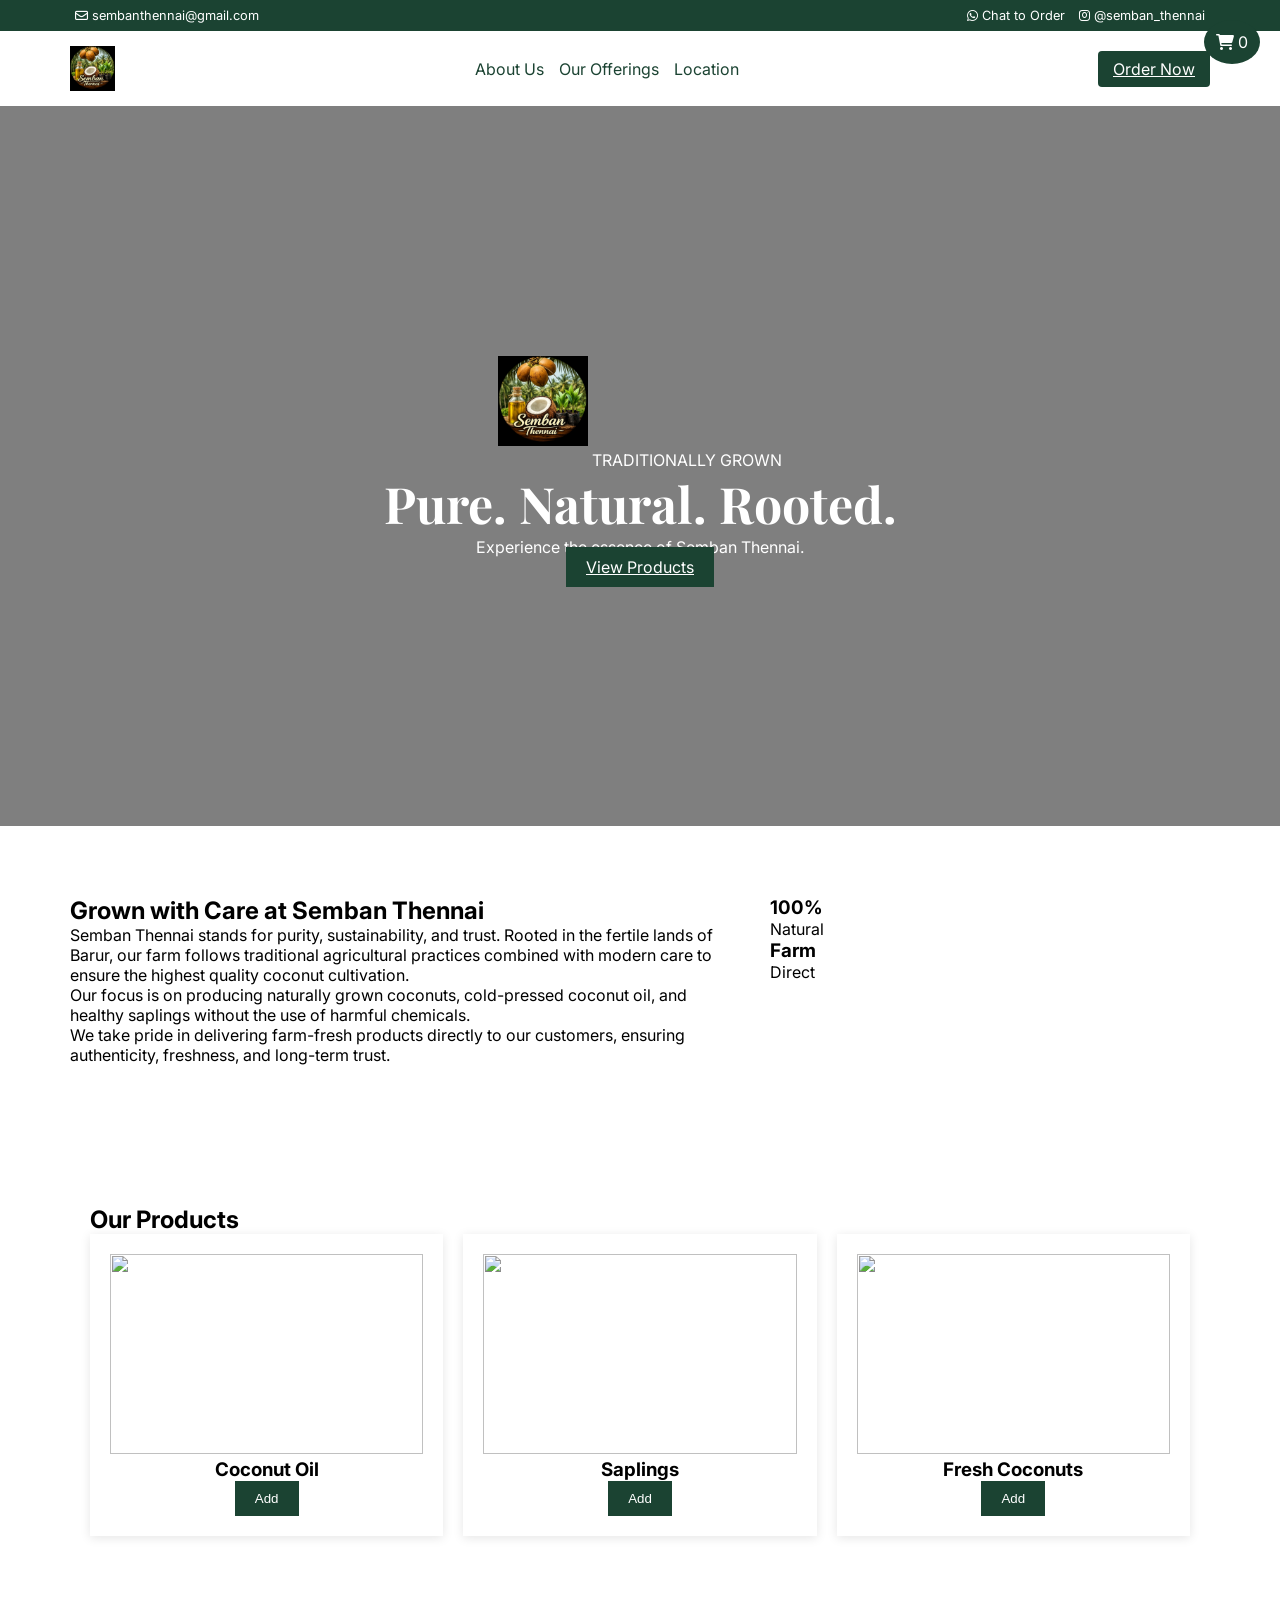
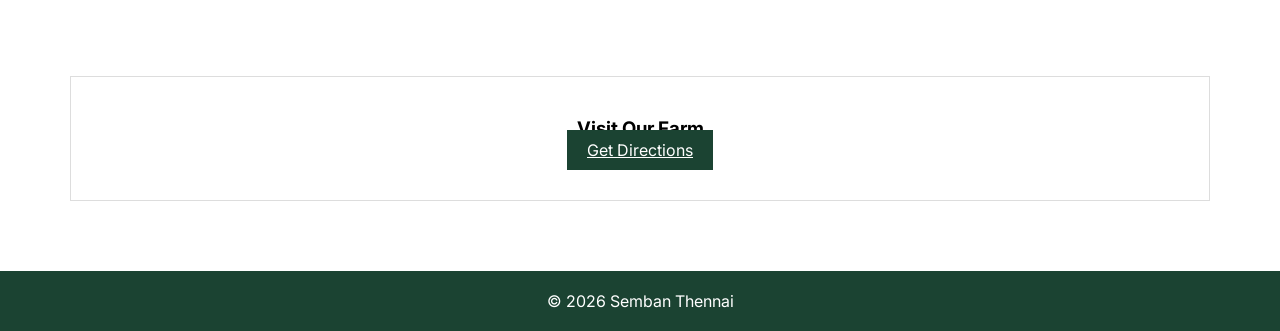
==== index.html @ 21064ee0 "index.html" ====
<!DOCTYPE html>
<html lang="en">
<head>
<meta charset="UTF-8">
<meta name="viewport" content="width=device-width, initial-scale=1.0">
<title>Semban Thennai | Premium Coconut Farm</title>

<link rel="stylesheet" href="style.css">

<link href="https://fonts.googleapis.com/css2?family=Inter:wght@400;600&family=Playfair+Display:wght@700&display=swap" rel="stylesheet">

<link rel="stylesheet" href="https://cdnjs.cloudflare.com/ajax/libs/font-awesome/6.0.0/css/all.min.css">
</head>

<body>

<!-- CART -->
<div class="cart-icon" onclick="toggleCart()">
<i class="fas fa-shopping-cart"></i>
<span id="cart-count">0</span>
</div>

<div class="cart-panel" id="cart-panel">
<h3>Your Cart</h3>
<ul id="cart-items"></ul>
<button onclick="sendToWhatsApp()" class="btn-main">Order via WhatsApp</button>
</div>

<!-- TOP BAR -->
<div class="top-bar">
<div class="container top-bar-flex">
<div class="top-left">
<a href="mailto:sembanthennai@gmail.com">
<i class="far fa-envelope"></i> sembanthennai@gmail.com
</a>
</div>
<div class="top-right">
<a href="https://wa.me/919842817277" target="_blank">
<i class="fab fa-whatsapp"></i> Chat to Order
</a>
<a href="https://instagram.com/semban_thennai" target="_blank">
<i class="fab fa-instagram"></i> @semban_thennai
</a>
</div>
</div>
</div>

<!-- NAVBAR -->
<nav class="navbar">
<div class="container nav-row">
<img src="logo.png" class="nav-logo">

<ul class="nav-menu">
<li><a href="#about">About Us</a></li>
<li><a href="#products">Our Offerings</a></li>
<li><a href="#location">Location</a></li>
</ul>

<a href="https://wa.me/919842817277" class="nav-cta-btn">Order Now</a>
</div>
</nav>

<!-- HERO -->
<header class="hero">
<div class="hero-overlay">

<img src="logo.png" class="hero-logo">

<span class="badge">TRADITIONALLY GROWN</span>
<h1>Pure. Natural. Rooted.</h1>
<p>Experience the essence of Semban Thennai.</p>

<a href="#products" class="btn-main">View Products</a>

</div>
</header>

<!-- ABOUT -->
<section id="about" class="container section">
<div class="about-grid">

<div class="about-text">
<h2>Grown with Care at Semban Thennai</h2>

<p>
Semban Thennai stands for purity, sustainability, and trust. Rooted in the fertile
lands of Barur, our farm follows traditional agricultural practices combined with
modern care to ensure the highest quality coconut cultivation.
</p>

<p>
Our focus is on producing naturally grown coconuts, cold-pressed coconut oil,
and healthy saplings without the use of harmful chemicals.
</p>

<p>
We take pride in delivering farm-fresh products directly to our customers,
ensuring authenticity, freshness, and long-term trust.
</p>

</div>

<div class="about-stats">
<div class="stat-box"><h3>100%</h3><p>Natural</p></div>
<div class="stat-box"><h3>Farm</h3><p>Direct</p></div>
</div>

</div>
</section>

<!-- PRODUCTS -->
<section id="products" class="section bg-light">
<div class="container">
<h2>Our Products</h2>

<div class="product-grid">

<div class="product-card">
<img src="oil.jpg" class="product-img">
<h3>Coconut Oil</h3>
<button onclick="addToCart('Coconut Oil')" class="btn-main">Add</button>
</div>

<div class="product-card">
<img src="saplings.jpg" class="product-img">
<h3>Saplings</h3>
<button onclick="addToCart('Saplings')" class="btn-main">Add</button>
</div>

<div class="product-card">
<img src="coconut.jpg" class="product-img">
<h3>Fresh Coconuts</h3>
<button onclick="addToCart('Fresh Coconuts')" class="btn-main">Add</button>
</div>

</div>
</div>
</section>

<!-- LOCATION -->
<section id="location" class="container section">
<div class="location-card">
<h3>Visit Our Farm</h3>
<a href="https://maps.app.goo.gl/BN6YttXz6fx7xy7L7" class="btn-main">Get Directions</a>
</div>
</section>

<!-- FOOTER -->
<footer>
<p>© 2026 Semban Thennai</p>
</footer>

<script>
let cart = JSON.parse(localStorage.getItem("cart")) || [];

function addToCart(name){
let item = cart.find(i => i.name === name);
if(item){ item.qty++; } else { cart.push({name, qty:1}); }
saveCart();
}

function changeQty(i,val){
cart[i].qty += val;
if(cart[i].qty<=0) cart.splice(i,1);
saveCart();
}

function removeItem(i){
cart.splice(i,1);
saveCart();
}

function saveCart(){
localStorage.setItem("cart", JSON.stringify(cart));
displayCart();
}

function displayCart(){
let list=document.getElementById("cart-items");
let count=document.getElementById("cart-count");

list.innerHTML="";
cart.forEach((item,i)=>{
list.innerHTML+=`
<li>
${item.name}
<div>
<button onclick="changeQty(${i},-1)">-</button>
${item.qty}
<button onclick="changeQty(${i},1)">+</button>
<button onclick="removeItem(${i})">❌</button>
</div>
</li>`;
});

count.innerText=cart.length;
}

function toggleCart(){
document.getElementById("cart-panel").classList.toggle("open");
}

function sendToWhatsApp(){
let msg="Hello, I want to order:\n";
cart.forEach(i=>{
msg+=`- ${i.name} (Qty: ${i.qty})\n`;
});
window.open("https://wa.me/919842817277?text="+encodeURIComponent(msg));
}

displayCart();
</script>

</body>
</html>
---- style.css ----
*{margin:0;padding:0;box-sizing:border-box;}

body{font-family:'Inter',sans-serif;}

.container{max-width:1140px;margin:auto;padding:0 20px;}

.top-bar{background:#1b4332;color:#fff;font-size:0.8rem;}
.top-bar-flex{display:flex;justify-content:space-between;padding:8px 0;}
.top-bar a{color:#fff;text-decoration:none;margin:5px;}

.nav-row{display:flex;justify-content:space-between;align-items:center;padding:15px 0;flex-wrap:wrap;}
.nav-logo{height:45px;}
.nav-menu{display:flex;gap:15px;list-style:none;}
.nav-menu a{text-decoration:none;color:#1b4332;}

.nav-cta-btn{background:#1b4332;color:#fff;padding:8px 15px;border-radius:4px;}

.hero{
min-height:80vh;
background:linear-gradient(rgba(0,0,0,0.5),rgba(0,0,0,0.5)),url('https://images.unsplash.com/photo-1596434449293-68f7b539ef38?q=80&w=2000');
background-size:cover;
display:flex;align-items:center;justify-content:center;text-align:center;
}

.hero-overlay{color:white;}

.hero-logo{
width:90px;
margin-bottom:20px;
}

.hero h1{font-family:'Playfair Display';font-size:50px;}

.btn-main{background:#1b4332;color:white;padding:10px 20px;border:none;}

.section{padding:70px 0;}

.about-grid{display:grid;grid-template-columns:1.5fr 1fr;gap:40px;}

.product-grid{display:grid;grid-template-columns:repeat(auto-fit,minmax(250px,1fr));gap:20px;}
.product-card{text-align:center;padding:20px;box-shadow:0 2px 10px rgba(0,0,0,0.1);}
.product-img{width:100%;height:200px;object-fit:cover;}

.location-card{text-align:center;padding:40px;border:1px solid #ddd;}

footer{background:#1b4332;color:white;text-align:center;padding:20px;}

.cart-icon{position:fixed;top:20px;right:20px;background:#1b4332;color:white;padding:12px;border-radius:50%;cursor:pointer;}

.cart-panel{position:fixed;right:-320px;top:0;width:300px;height:100%;background:white;padding:20px;transition:0.3s;}
.cart-panel.open{right:0;}

@media(max-width:768px){
.about-grid{grid-template-columns:1fr;}
}
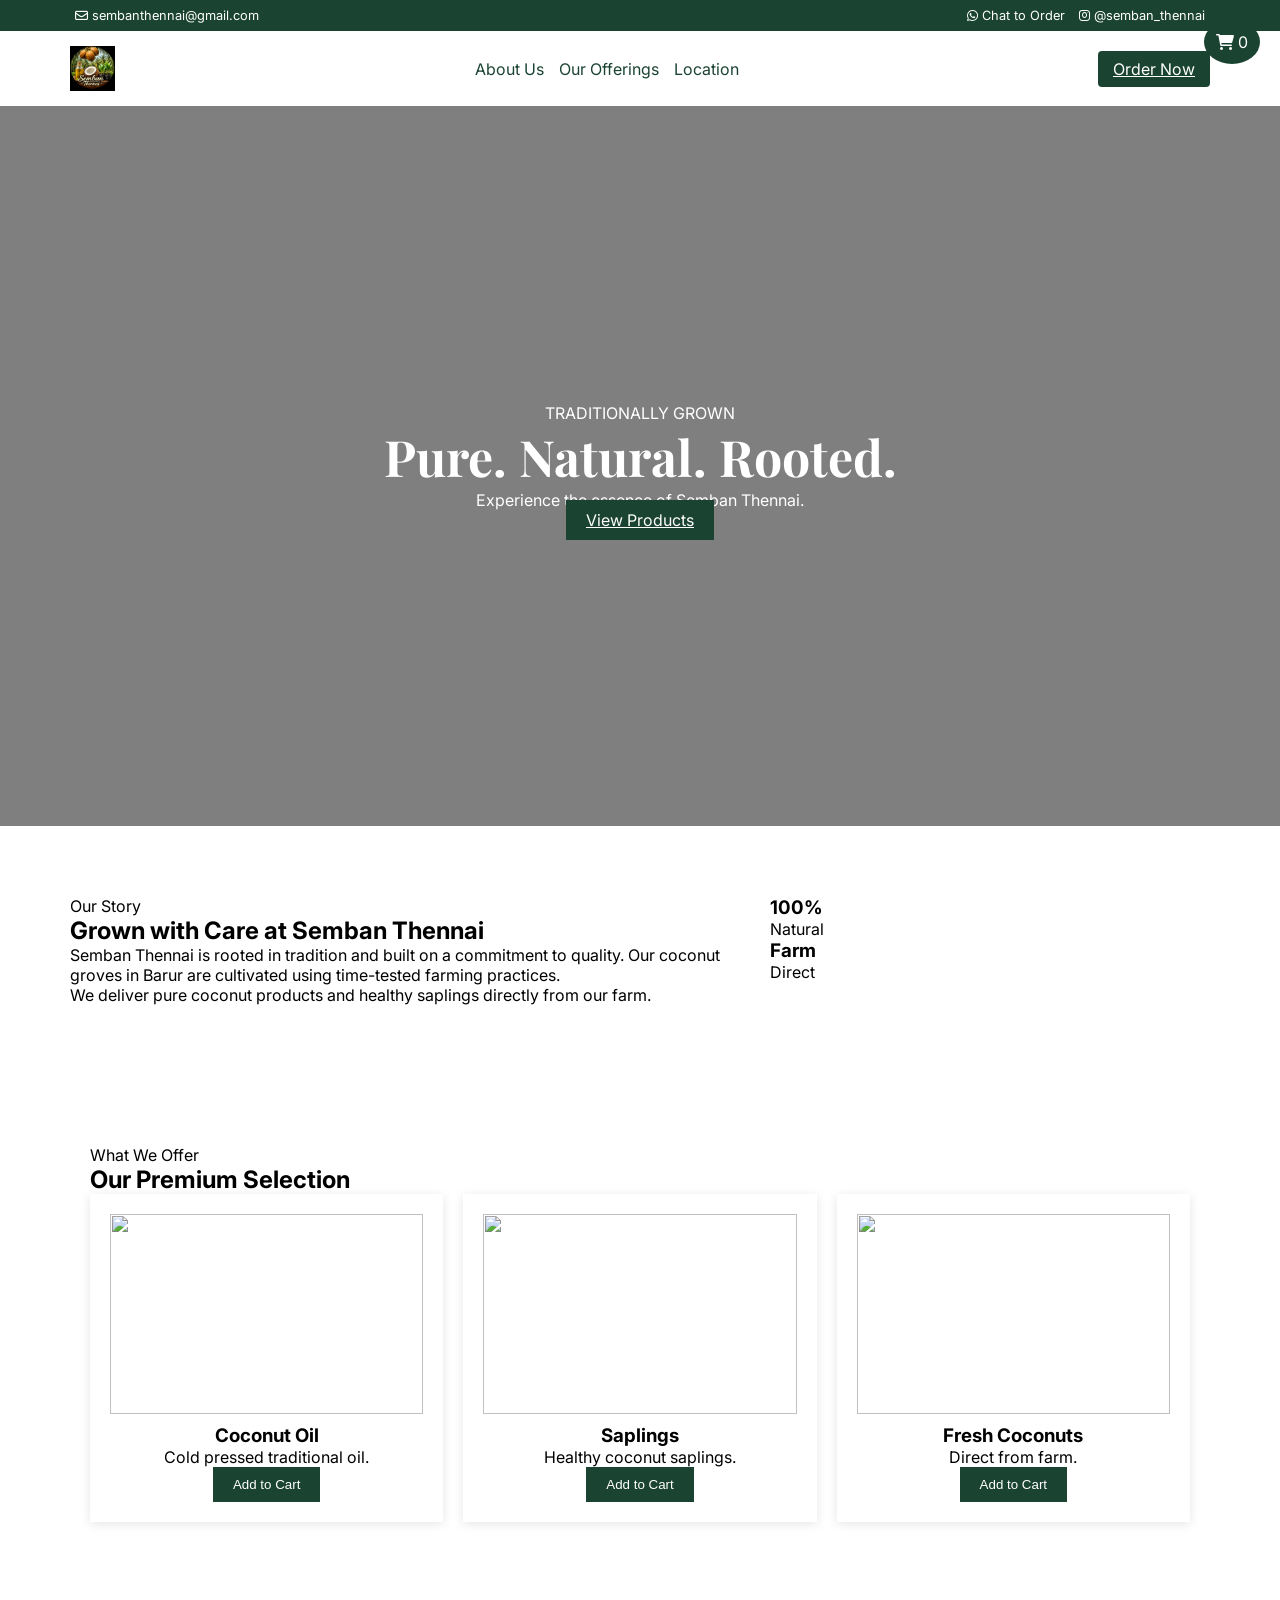
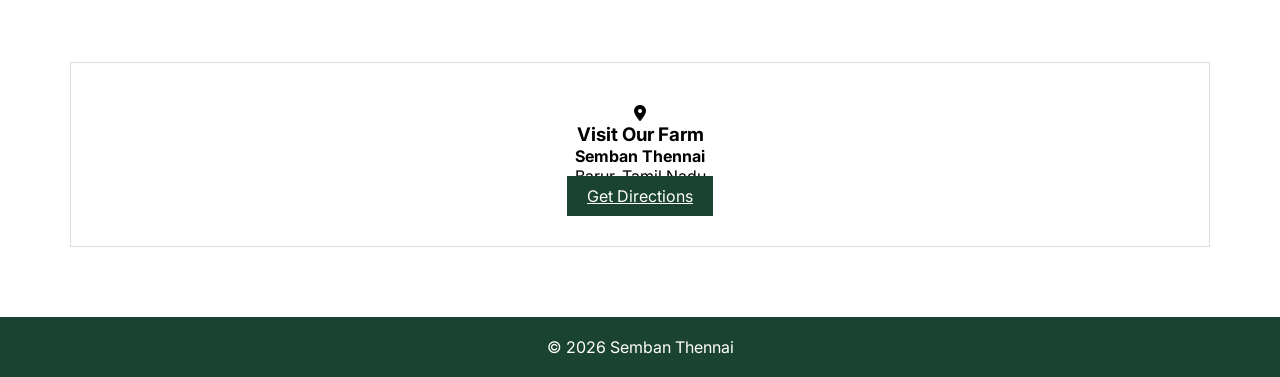
==== commit 0ac2e4fa: "index.html" ====
--- a/index.html
+++ b/index.html
@@ -14,12 +14,13 @@
 
 <body>
 
-<!-- CART -->
+<!-- CART ICON -->
 <div class="cart-icon" onclick="toggleCart()">
 <i class="fas fa-shopping-cart"></i>
 <span id="cart-count">0</span>
 </div>
 
+<!-- CART PANEL -->
 <div class="cart-panel" id="cart-panel">
 <h3>Your Cart</h3>
 <ul id="cart-items"></ul>
@@ -28,184 +29,190 @@
 
 <!-- TOP BAR -->
 <div class="top-bar">
-<div class="container top-bar-flex">
-<div class="top-left">
-<a href="mailto:sembanthennai@gmail.com">
-<i class="far fa-envelope"></i> sembanthennai@gmail.com
-</a>
-</div>
-<div class="top-right">
-<a href="https://wa.me/919842817277" target="_blank">
-<i class="fab fa-whatsapp"></i> Chat to Order
-</a>
-<a href="https://instagram.com/semban_thennai" target="_blank">
-<i class="fab fa-instagram"></i> @semban_thennai
-</a>
-</div>
-</div>
+    <div class="container top-bar-flex">
+        <div class="top-left">
+            <a href="mailto:sembanthennai@gmail.com">
+                <i class="far fa-envelope"></i> sembanthennai@gmail.com
+            </a>
+        </div>
+        <div class="top-right">
+            <a href="https://wa.me/919842817277" target="_blank">
+                <i class="fab fa-whatsapp"></i> Chat to Order
+            </a>
+            <a href="https://instagram.com/semban_thennai" target="_blank">
+                <i class="fab fa-instagram"></i> @semban_thennai
+            </a>
+        </div>
+    </div>
 </div>
 
 <!-- NAVBAR -->
 <nav class="navbar">
-<div class="container nav-row">
-<img src="logo.png" class="nav-logo">
-
-<ul class="nav-menu">
-<li><a href="#about">About Us</a></li>
-<li><a href="#products">Our Offerings</a></li>
-<li><a href="#location">Location</a></li>
-</ul>
-
-<a href="https://wa.me/919842817277" class="nav-cta-btn">Order Now</a>
-</div>
+    <div class="container nav-row">
+        <img src="logo.png" alt="Semban Thennai" class="nav-logo">
+
+        <ul class="nav-menu">
+            <li><a href="#about">About Us</a></li>
+            <li><a href="#products">Our Offerings</a></li>
+            <li><a href="#location">Location</a></li>
+        </ul>
+
+        <a href="https://wa.me/919842817277" class="nav-cta-btn">Order Now</a>
+    </div>
 </nav>
 
 <!-- HERO -->
 <header class="hero">
-<div class="hero-overlay">
-
-<img src="logo.png" class="hero-logo">
-
-<span class="badge">TRADITIONALLY GROWN</span>
-<h1>Pure. Natural. Rooted.</h1>
-<p>Experience the essence of Semban Thennai.</p>
-
-<a href="#products" class="btn-main">View Products</a>
-
-</div>
+    <div class="hero-overlay">
+        <span class="badge">TRADITIONALLY GROWN</span>
+        <h1>Pure. Natural. Rooted.</h1>
+        <p>Experience the essence of Semban Thennai.</p>
+
+        <div class="hero-btns">
+            <a href="#products" class="btn-main">View Products</a>
+        </div>
+    </div>
 </header>
 
 <!-- ABOUT -->
 <section id="about" class="container section">
-<div class="about-grid">
-
-<div class="about-text">
-<h2>Grown with Care at Semban Thennai</h2>
-
-<p>
-Semban Thennai stands for purity, sustainability, and trust. Rooted in the fertile
-lands of Barur, our farm follows traditional agricultural practices combined with
-modern care to ensure the highest quality coconut cultivation.
-</p>
-
-<p>
-Our focus is on producing naturally grown coconuts, cold-pressed coconut oil,
-and healthy saplings without the use of harmful chemicals.
-</p>
-
-<p>
-We take pride in delivering farm-fresh products directly to our customers,
-ensuring authenticity, freshness, and long-term trust.
-</p>
-
-</div>
-
-<div class="about-stats">
-<div class="stat-box"><h3>100%</h3><p>Natural</p></div>
-<div class="stat-box"><h3>Farm</h3><p>Direct</p></div>
-</div>
-
-</div>
+    <div class="about-grid">
+        <div class="about-text">
+            <span class="sub-title">Our Story</span>
+            <h2>Grown with Care at Semban Thennai</h2>
+            <div class="underline-left"></div>
+
+            <p>
+            Semban Thennai is rooted in tradition and built on a commitment to quality.
+            Our coconut groves in Barur are cultivated using time-tested farming practices.
+            </p>
+
+            <p>
+            We deliver pure coconut products and healthy saplings directly from our farm.
+            </p>
+        </div>
+
+        <div class="about-stats">
+            <div class="stat-box"><h3>100%</h3><p>Natural</p></div>
+            <div class="stat-box"><h3>Farm</h3><p>Direct</p></div>
+        </div>
+    </div>
 </section>
 
 <!-- PRODUCTS -->
 <section id="products" class="section bg-light">
-<div class="container">
-<h2>Our Products</h2>
-
-<div class="product-grid">
-
-<div class="product-card">
-<img src="oil.jpg" class="product-img">
-<h3>Coconut Oil</h3>
-<button onclick="addToCart('Coconut Oil')" class="btn-main">Add</button>
-</div>
-
-<div class="product-card">
-<img src="saplings.jpg" class="product-img">
-<h3>Saplings</h3>
-<button onclick="addToCart('Saplings')" class="btn-main">Add</button>
-</div>
-
-<div class="product-card">
-<img src="coconut.jpg" class="product-img">
-<h3>Fresh Coconuts</h3>
-<button onclick="addToCart('Fresh Coconuts')" class="btn-main">Add</button>
-</div>
-
-</div>
-</div>
+    <div class="container">
+        <div class="section-header">
+            <span class="sub-title">What We Offer</span>
+            <h2>Our Premium Selection</h2>
+            <div class="underline"></div>
+        </div>
+
+        <div class="product-grid">
+
+            <div class="product-card">
+                <img src="oil.jpg" class="product-img">
+                <h3>Coconut Oil</h3>
+                <p>Cold pressed traditional oil.</p>
+                <button onclick="addToCart('Coconut Oil')" class="btn-main">Add to Cart</button>
+            </div>
+
+            <div class="product-card">
+                <img src="saplings.jpg" class="product-img">
+                <h3>Saplings</h3>
+                <p>Healthy coconut saplings.</p>
+                <button onclick="addToCart('Saplings')" class="btn-main">Add to Cart</button>
+            </div>
+
+            <div class="product-card">
+                <img src="coconut.jpg" class="product-img">
+                <h3>Fresh Coconuts</h3>
+                <p>Direct from farm.</p>
+                <button onclick="addToCart('Fresh Coconuts')" class="btn-main">Add to Cart</button>
+            </div>
+
+        </div>
+    </div>
 </section>
 
 <!-- LOCATION -->
 <section id="location" class="container section">
-<div class="location-card">
-<h3>Visit Our Farm</h3>
-<a href="https://maps.app.goo.gl/BN6YttXz6fx7xy7L7" class="btn-main">Get Directions</a>
-</div>
+    <div class="location-card">
+        <i class="fas fa-map-marker-alt"></i>
+        <h3>Visit Our Farm</h3>
+        <p><strong>Semban Thennai</strong><br>Barur, Tamil Nadu</p>
+
+        <a href="https://maps.app.goo.gl/BN6YttXz6fx7xy7L7" target="_blank" class="btn-main">
+            Get Directions
+        </a>
+    </div>
 </section>
 
 <!-- FOOTER -->
 <footer>
-<p>© 2026 Semban Thennai</p>
+    <div class="container">
+        <p class="copyright">© 2026 Semban Thennai</p>
+    </div>
 </footer>
 
+<!-- SCRIPT -->
 <script>
 let cart = JSON.parse(localStorage.getItem("cart")) || [];
 
 function addToCart(name){
-let item = cart.find(i => i.name === name);
-if(item){ item.qty++; } else { cart.push({name, qty:1}); }
-saveCart();
+    let item = cart.find(i => i.name === name);
+    if(item){ item.qty++; }
+    else{ cart.push({name, qty:1}); }
+    saveCart();
 }
 
 function changeQty(i,val){
-cart[i].qty += val;
-if(cart[i].qty<=0) cart.splice(i,1);
-saveCart();
+    cart[i].qty += val;
+    if(cart[i].qty <= 0) cart.splice(i,1);
+    saveCart();
 }
 
 function removeItem(i){
-cart.splice(i,1);
-saveCart();
+    cart.splice(i,1);
+    saveCart();
 }
 
 function saveCart(){
-localStorage.setItem("cart", JSON.stringify(cart));
-displayCart();
+    localStorage.setItem("cart", JSON.stringify(cart));
+    displayCart();
 }
 
 function displayCart(){
-let list=document.getElementById("cart-items");
-let count=document.getElementById("cart-count");
-
-list.innerHTML="";
-cart.forEach((item,i)=>{
-list.innerHTML+=`
-<li>
-${item.name}
-<div>
-<button onclick="changeQty(${i},-1)">-</button>
-${item.qty}
-<button onclick="changeQty(${i},1)">+</button>
-<button onclick="removeItem(${i})">❌</button>
-</div>
-</li>`;
-});
-
-count.innerText=cart.length;
+    let list = document.getElementById("cart-items");
+    let count = document.getElementById("cart-count");
+
+    list.innerHTML="";
+    cart.forEach((item,i)=>{
+        list.innerHTML += `
+        <li>
+            ${item.name}
+            <div>
+                <button onclick="changeQty(${i},-1)">-</button>
+                ${item.qty}
+                <button onclick="changeQty(${i},1)">+</button>
+                <button onclick="removeItem(${i})">❌</button>
+            </div>
+        </li>`;
+    });
+
+    count.innerText = cart.length;
 }
 
 function toggleCart(){
-document.getElementById("cart-panel").classList.toggle("open");
+    document.getElementById("cart-panel").classList.toggle("open");
 }
 
 function sendToWhatsApp(){
-let msg="Hello, I want to order:\n";
-cart.forEach(i=>{
-msg+=`- ${i.name} (Qty: ${i.qty})\n`;
-});
-window.open("https://wa.me/919842817277?text="+encodeURIComponent(msg));
+    let msg="Hello, I want to order:\n";
+    cart.forEach(i=>{
+        msg += `- ${i.name} (Qty: ${i.qty})\n`;
+    });
+    window.open("https://wa.me/919842817277?text="+encodeURIComponent(msg));
 }
 
 displayCart();
--- a/style.css
+++ b/style.css
@@ -10,6 +10,7 @@
 
 .nav-row{display:flex;justify-content:space-between;align-items:center;padding:15px 0;flex-wrap:wrap;}
 .nav-logo{height:45px;}
+
 .nav-menu{display:flex;gap:15px;list-style:none;}
 .nav-menu a{text-decoration:none;color:#1b4332;}
 
@@ -24,32 +25,82 @@
 
 .hero-overlay{color:white;}
 
+/* SMALL PROFESSIONAL LOGO */
 .hero-logo{
-width:90px;
-margin-bottom:20px;
+width:60px;
+height:60px;
+object-fit:cover;
+border-radius:50%;
+border:2px solid rgba(255,255,255,0.8);
+margin:0 auto 15px;
+display:block;
+box-shadow:0 4px 10px rgba(0,0,0,0.3);
 }
 
 .hero h1{font-family:'Playfair Display';font-size:50px;}
 
-.btn-main{background:#1b4332;color:white;padding:10px 20px;border:none;}
+.btn-main{background:#1b4332;color:white;padding:10px 20px;border:none;cursor:pointer;}
 
 .section{padding:70px 0;}
 
 .about-grid{display:grid;grid-template-columns:1.5fr 1fr;gap:40px;}
 
 .product-grid{display:grid;grid-template-columns:repeat(auto-fit,minmax(250px,1fr));gap:20px;}
-.product-card{text-align:center;padding:20px;box-shadow:0 2px 10px rgba(0,0,0,0.1);}
-.product-img{width:100%;height:200px;object-fit:cover;}
 
-.location-card{text-align:center;padding:40px;border:1px solid #ddd;}
+.product-card{
+text-align:center;
+padding:20px;
+box-shadow:0 2px 10px rgba(0,0,0,0.1);
+}
 
-footer{background:#1b4332;color:white;text-align:center;padding:20px;}
+.product-img{
+width:100%;
+height:200px;
+object-fit:cover;
+margin-bottom:10px;
+}
 
-.cart-icon{position:fixed;top:20px;right:20px;background:#1b4332;color:white;padding:12px;border-radius:50%;cursor:pointer;}
+.location-card{
+text-align:center;
+padding:40px;
+border:1px solid #ddd;
+}
 
-.cart-panel{position:fixed;right:-320px;top:0;width:300px;height:100%;background:white;padding:20px;transition:0.3s;}
-.cart-panel.open{right:0;}
+footer{
+background:#1b4332;
+color:white;
+text-align:center;
+padding:20px;
+}
 
+/* CART */
+.cart-icon{
+position:fixed;
+top:20px;
+right:20px;
+background:#1b4332;
+color:white;
+padding:12px;
+border-radius:50%;
+cursor:pointer;
+}
+
+.cart-panel{
+position:fixed;
+right:-320px;
+top:0;
+width:300px;
+height:100%;
+background:white;
+padding:20px;
+transition:0.3s;
+}
+
+.cart-panel.open{
+right:0;
+}
+
+/* MOBILE */
 @media(max-width:768px){
 .about-grid{grid-template-columns:1fr;}
 }
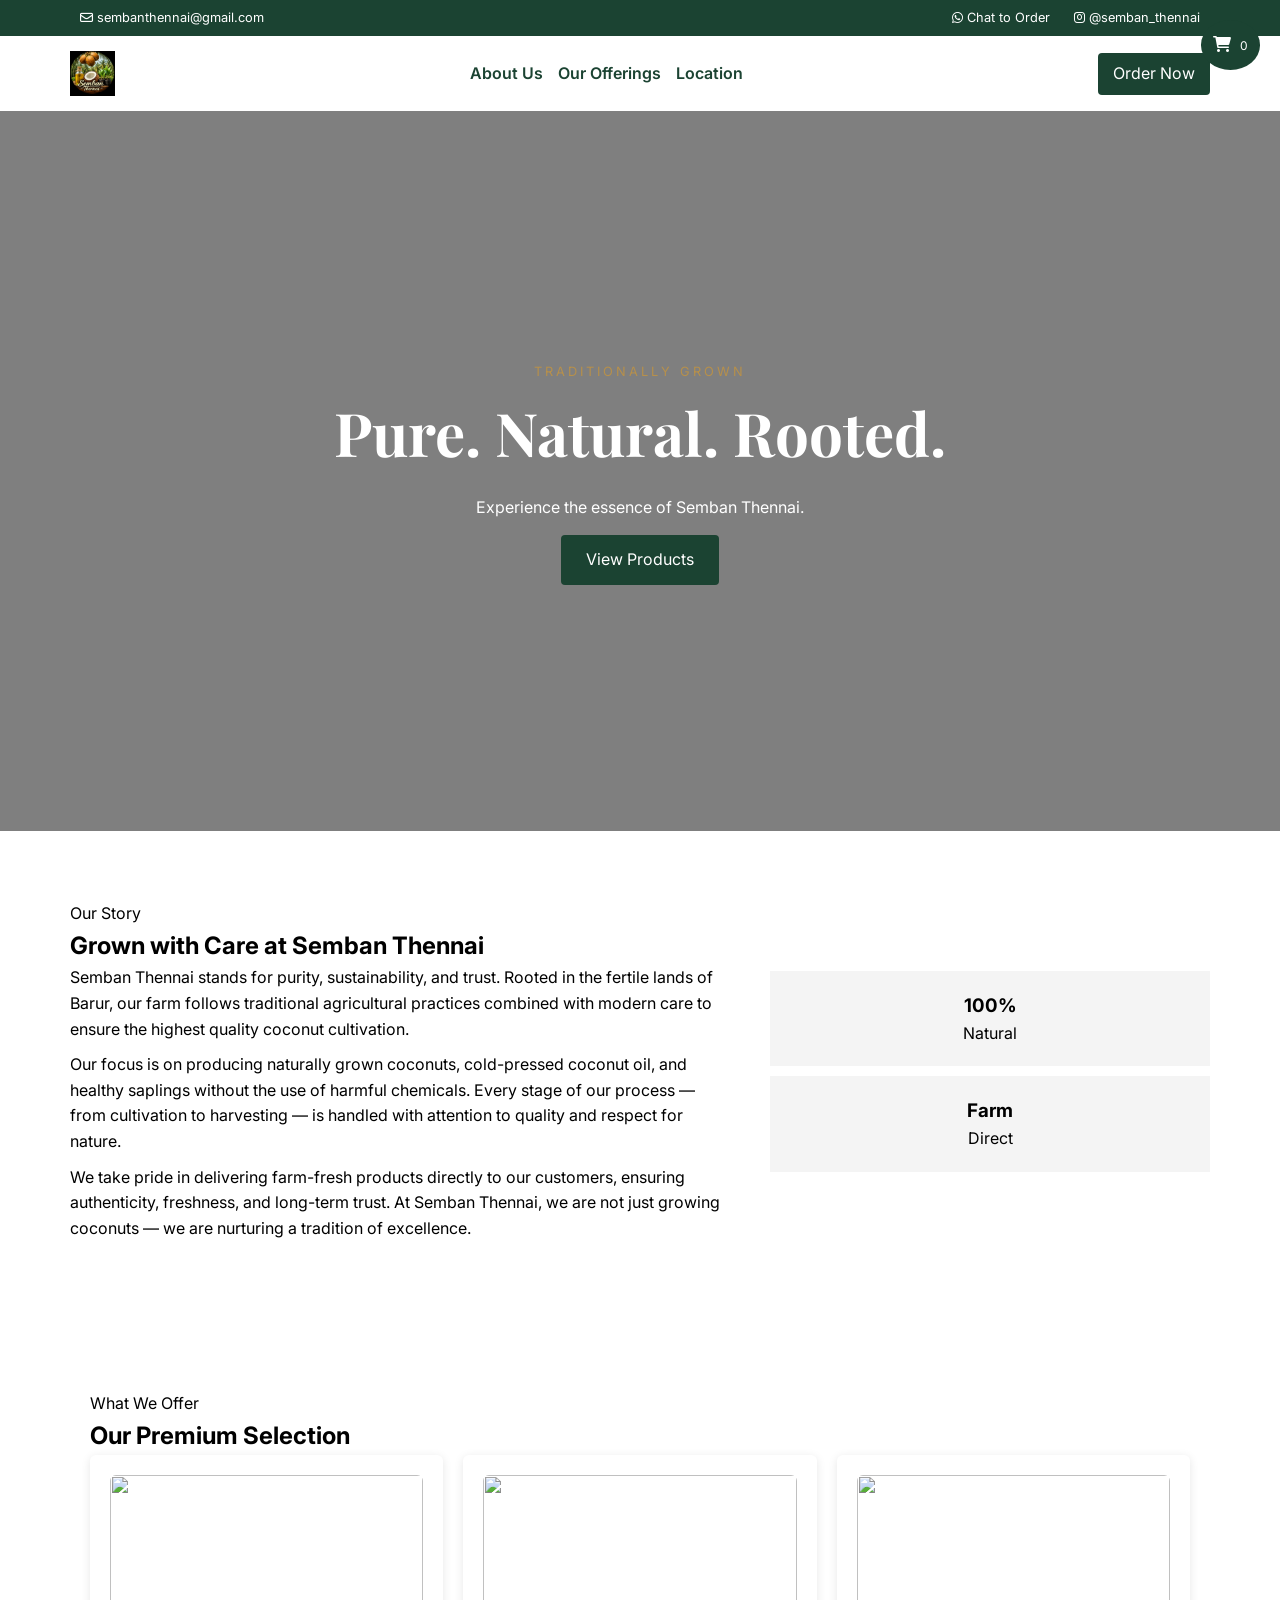
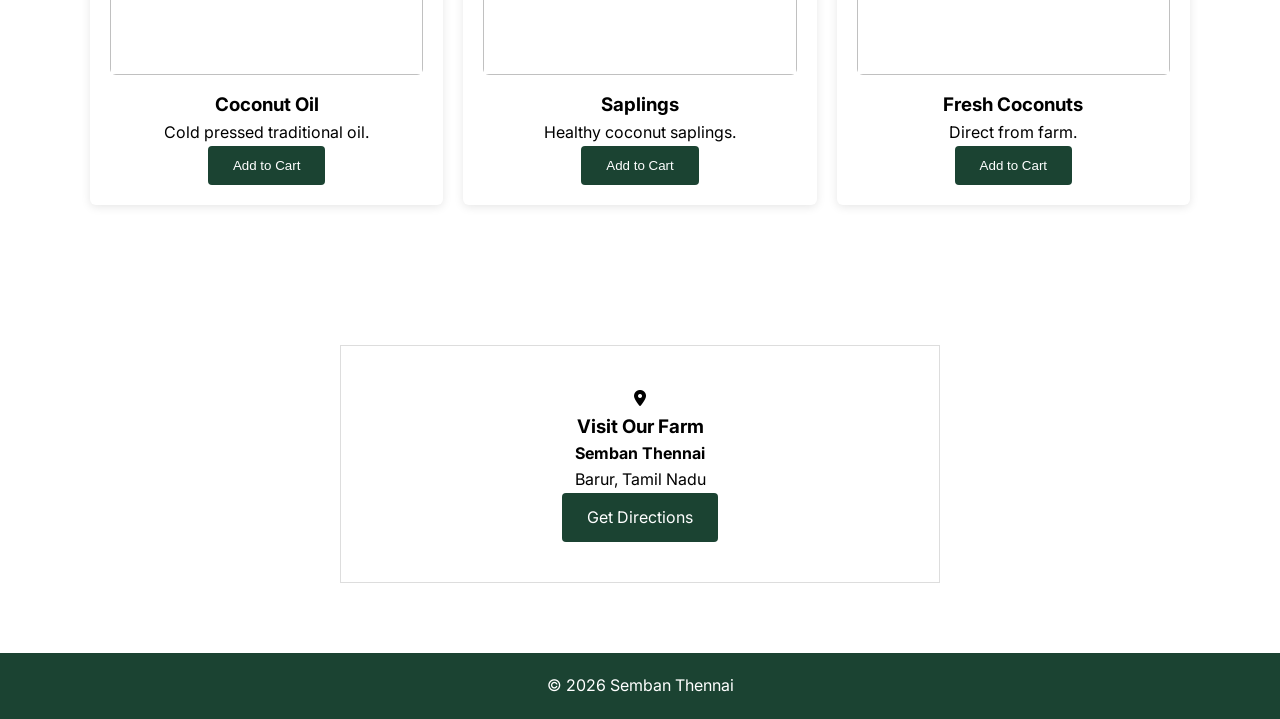
==== commit f56b3247: "index.html" ====
--- a/index.html
+++ b/index.html
@@ -82,14 +82,24 @@
             <h2>Grown with Care at Semban Thennai</h2>
             <div class="underline-left"></div>
 
-            <p>
-            Semban Thennai is rooted in tradition and built on a commitment to quality.
-            Our coconut groves in Barur are cultivated using time-tested farming practices.
-            </p>
-
-            <p>
-            We deliver pure coconut products and healthy saplings directly from our farm.
-            </p>
+ <p>
+Semban Thennai stands for purity, sustainability, and trust. Rooted in the fertile
+lands of Barur, our farm follows traditional agricultural practices combined with
+modern care to ensure the highest quality coconut cultivation.
+</p>
+
+<p>
+Our focus is on producing naturally grown coconuts, cold-pressed coconut oil,
+and healthy saplings without the use of harmful chemicals. Every stage of our
+process — from cultivation to harvesting — is handled with attention to quality
+and respect for nature.
+</p>
+
+<p>
+We take pride in delivering farm-fresh products directly to our customers,
+ensuring authenticity, freshness, and long-term trust. At Semban Thennai,
+we are not just growing coconuts — we are nurturing a tradition of excellence.
+</p>
         </div>
 
         <div class="about-stats">
--- a/style.css
+++ b/style.css
@@ -1,106 +1,276 @@
-*{margin:0;padding:0;box-sizing:border-box;}
-
-body{font-family:'Inter',sans-serif;}
-
-.container{max-width:1140px;margin:auto;padding:0 20px;}
-
-.top-bar{background:#1b4332;color:#fff;font-size:0.8rem;}
-.top-bar-flex{display:flex;justify-content:space-between;padding:8px 0;}
-.top-bar a{color:#fff;text-decoration:none;margin:5px;}
-
-.nav-row{display:flex;justify-content:space-between;align-items:center;padding:15px 0;flex-wrap:wrap;}
-.nav-logo{height:45px;}
-
-.nav-menu{display:flex;gap:15px;list-style:none;}
-.nav-menu a{text-decoration:none;color:#1b4332;}
-
-.nav-cta-btn{background:#1b4332;color:#fff;padding:8px 15px;border-radius:4px;}
-
-.hero{
-min-height:80vh;
-background:linear-gradient(rgba(0,0,0,0.5),rgba(0,0,0,0.5)),url('https://images.unsplash.com/photo-1596434449293-68f7b539ef38?q=80&w=2000');
-background-size:cover;
-display:flex;align-items:center;justify-content:center;text-align:center;
-}
-
-.hero-overlay{color:white;}
-
-/* SMALL PROFESSIONAL LOGO */
-.hero-logo{
-width:60px;
-height:60px;
-object-fit:cover;
-border-radius:50%;
-border:2px solid rgba(255,255,255,0.8);
-margin:0 auto 15px;
-display:block;
-box-shadow:0 4px 10px rgba(0,0,0,0.3);
-}
-
-.hero h1{font-family:'Playfair Display';font-size:50px;}
-
-.btn-main{background:#1b4332;color:white;padding:10px 20px;border:none;cursor:pointer;}
-
-.section{padding:70px 0;}
-
-.about-grid{display:grid;grid-template-columns:1.5fr 1fr;gap:40px;}
-
-.product-grid{display:grid;grid-template-columns:repeat(auto-fit,minmax(250px,1fr));gap:20px;}
-
-.product-card{
-text-align:center;
-padding:20px;
-box-shadow:0 2px 10px rgba(0,0,0,0.1);
-}
-
-.product-img{
-width:100%;
-height:200px;
-object-fit:cover;
-margin-bottom:10px;
-}
-
-.location-card{
-text-align:center;
-padding:40px;
-border:1px solid #ddd;
-}
-
-footer{
-background:#1b4332;
-color:white;
-text-align:center;
-padding:20px;
-}
-
-/* CART */
-.cart-icon{
-position:fixed;
-top:20px;
-right:20px;
-background:#1b4332;
-color:white;
-padding:12px;
-border-radius:50%;
-cursor:pointer;
-}
-
-.cart-panel{
-position:fixed;
-right:-320px;
-top:0;
-width:300px;
-height:100%;
-background:white;
-padding:20px;
-transition:0.3s;
-}
-
-.cart-panel.open{
-right:0;
+* {
+  margin: 0;
+  padding: 0;
+  box-sizing: border-box;
+}
+
+body {
+  font-family: 'Inter', sans-serif;
+  line-height: 1.6;
+}
+
+img {
+  max-width: 100%;
+  height: auto;
+}
+
+/* CONTAINER */
+.container {
+  max-width: 1140px;
+  margin: auto;
+  padding: 0 20px;
+}
+
+/* TOP BAR */
+.top-bar {
+  background: #1b4332;
+  color: white;
+  font-size: 0.8rem;
+}
+
+.top-bar-flex {
+  display: flex;
+  justify-content: space-between;
+  flex-wrap: wrap;
+  padding: 8px 0;
+}
+
+.top-bar a {
+  color: white;
+  text-decoration: none;
+  margin: 5px 10px;
+}
+
+/* NAVBAR */
+.nav-row {
+  display: flex;
+  justify-content: space-between;
+  align-items: center;
+  flex-wrap: wrap;
+  padding: 15px 0;
+}
+
+.nav-logo {
+  height: 45px;
+}
+
+.nav-menu {
+  display: flex;
+  list-style: none;
+  gap: 15px;
+  flex-wrap: wrap;
+}
+
+.nav-menu a {
+  text-decoration: none;
+  color: #1b4332;
+  font-weight: 600;
+}
+
+.nav-cta-btn {
+  background: #1b4332;
+  color: white;
+  padding: 8px 15px;
+  text-decoration: none;
+  border-radius: 4px;
+}
+
+/* HERO */
+.hero {
+  min-height: 80vh;
+  padding: 40px 20px;
+  background: linear-gradient(rgba(0,0,0,0.5), rgba(0,0,0,0.5)),
+              url('https://images.unsplash.com/photo-1596434449293-68f7b539ef38?q=80&w=2000');
+  background-size: cover;
+  background-position: center;
+
+  display: flex;
+  align-items: center;
+  justify-content: center;
+  text-align: center;
+}
+
+.hero-overlay {
+  max-width: 700px;
+  width: 100%;
+  color: white;
+}
+
+.hero h1 {
+  font-family: 'Playfair Display', serif;
+  font-size: clamp(30px, 6vw, 60px);
+}
+
+.hero p {
+  margin: 15px 0;
+}
+
+.badge {
+  color: #b7904b;
+  letter-spacing: 3px;
+  font-size: 0.8rem;
+}
+
+/* BUTTON */
+.btn-main {
+  background: #1b4332;
+  color: white;
+  padding: 12px 25px;
+  text-decoration: none;
+  display: inline-block;
+  border-radius: 4px;
+  border: none;
+  cursor: pointer;
+}
+
+/* SECTION */
+.section {
+  padding: 70px 0;
+}
+
+/* ABOUT */
+.about-grid {
+  display: grid;
+  grid-template-columns: 1.5fr 1fr;
+  gap: 40px;
+  align-items: center;
+}
+
+.about-text p {
+  margin-bottom: 10px;
+}
+
+.stat-box {
+  padding: 20px;
+  background: #f4f4f4;
+  margin-bottom: 10px;
+  text-align: center;
+}
+
+/* PRODUCTS */
+.product-grid {
+  display: grid;
+  grid-template-columns: repeat(auto-fit, minmax(250px, 1fr));
+  gap: 20px;
+}
+
+.product-card {
+  padding: 20px;
+  text-align: center;
+  box-shadow: 0 2px 10px rgba(0,0,0,0.1);
+  border-radius: 6px;
+}
+
+.product-img {
+  width: 100%;
+  height: 200px;
+  object-fit: cover;
+  border-radius: 6px;
+  margin-bottom: 15px;
+}
+
+/* LOCATION */
+.location-card {
+  max-width: 600px;
+  margin: auto;
+  padding: 40px;
+  text-align: center;
+  border: 1px solid #ddd;
+}
+
+/* FOOTER */
+footer {
+  background: #1b4332;
+  color: white;
+  text-align: center;
+  padding: 20px;
 }
 
 /* MOBILE */
-@media(max-width:768px){
-.about-grid{grid-template-columns:1fr;}
-}
+@media (max-width: 768px) {
+
+  .nav-menu {
+    width: 100%;
+    justify-content: center;
+    margin-top: 10px;
+  }
+
+  .about-grid {
+    grid-template-columns: 1fr;
+  }
+
+  .hero {
+    min-height: 60vh;
+  }
+}
+
+/* ========================= */
+/* 🛒 CART UI (ADDED ONLY) */
+/* ========================= */
+
+.cart-icon {
+  position: fixed;
+  top: 20px;
+  right: 20px;
+  background: #1b4332;
+  color: white;
+  padding: 12px;
+  border-radius: 50%;
+  cursor: pointer;
+  z-index: 1000;
+}
+
+.cart-icon span {
+  font-size: 12px;
+  margin-left: 5px;
+}
+
+.cart-panel {
+  position: fixed;
+  right: -320px;
+  top: 0;
+  width: 300px;
+  height: 100%;
+  background: white;
+  padding: 20px;
+  transition: 0.3s;
+  z-index: 1000;
+  box-shadow: -5px 0 15px rgba(0,0,0,0.1);
+}
+
+.cart-panel.open {
+  right: 0;
+}
+
+.cart-panel h3 {
+  margin-bottom: 15px;
+}
+
+.cart-panel ul {
+  list-style: none;
+  padding: 0;
+  margin-bottom: 20px;
+}
+
+.cart-panel li {
+  display: flex;
+  justify-content: space-between;
+  align-items: center;
+  margin-bottom: 10px;
+  border-bottom: 1px solid #eee;
+  padding-bottom: 8px;
+}
+
+.cart-panel button {
+  cursor: pointer;
+  border: none;
+  background: #1b4332;
+  color: white;
+  padding: 4px 8px;
+  margin: 0 2px;
+  border-radius: 3px;
+}
+
+.cart-panel button:hover {
+  opacity: 0.8;
+}
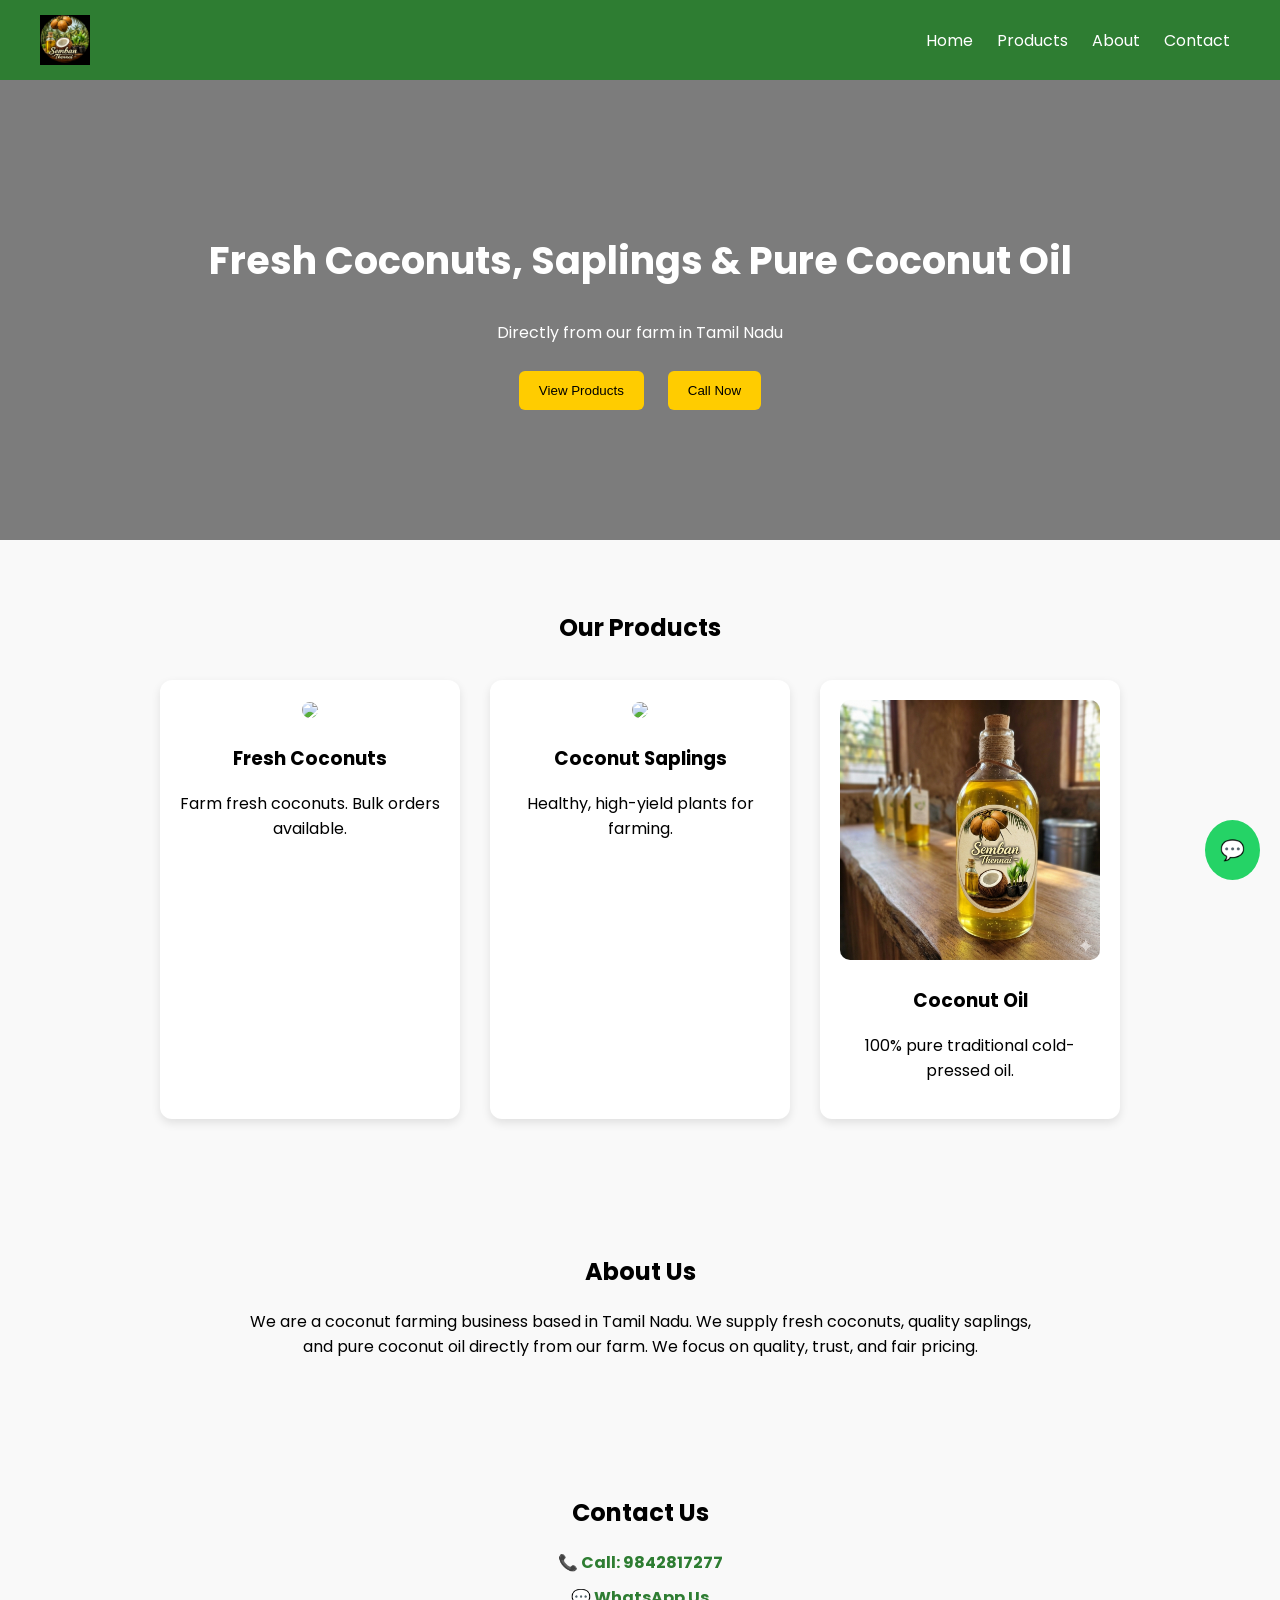
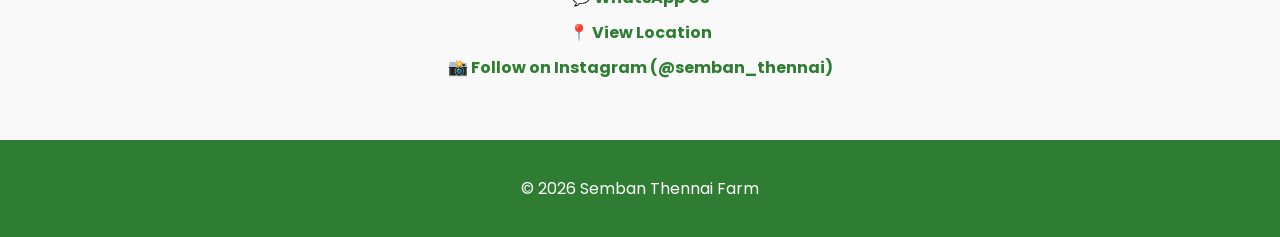
==== commit fb936680: "index.html" ====
--- a/index.html
+++ b/index.html
@@ -3,229 +3,219 @@
 <head>
 <meta charset="UTF-8">
 <meta name="viewport" content="width=device-width, initial-scale=1.0">
-<title>Semban Thennai | Premium Coconut Farm</title>
-
-<link rel="stylesheet" href="style.css">
-
-<link href="https://fonts.googleapis.com/css2?family=Inter:wght@400;600&family=Playfair+Display:wght@700&display=swap" rel="stylesheet">
-
-<link rel="stylesheet" href="https://cdnjs.cloudflare.com/ajax/libs/font-awesome/6.0.0/css/all.min.css">
+<title>Semban Thennai Farm</title>
+
+<link href="https://fonts.googleapis.com/css2?family=Poppins:wght@400;600&display=swap" rel="stylesheet">
+
+<style>
+body {
+    margin: 0;
+    font-family: 'Poppins', sans-serif;
+    background: #f9f9f9;
+}
+
+/* Navbar */
+nav {
+    display: flex;
+    justify-content: space-between;
+    align-items: center;
+    padding: 15px 40px;
+    background: #2E7D32;
+    color: white;
+}
+
+nav img {
+    height: 50px;
+}
+
+nav a {
+    color: white;
+    text-decoration: none;
+    margin: 0 10px;
+}
+
+/* Hero */
+.hero {
+    background: linear-gradient(rgba(0,0,0,0.5), rgba(0,0,0,0.5)),
+                url('coconuts.jpg') no-repeat center/cover;
+    color: white;
+    text-align: center;
+    padding: 120px 20px;
+}
+
+.hero h1 {
+    font-size: 38px;
+}
+
+.hero button {
+    padding: 12px 20px;
+    margin: 10px;
+    border: none;
+    border-radius: 6px;
+    background: #ffcc00;
+    cursor: pointer;
+}
+
+/* Section */
+.section {
+    padding: 50px 20px;
+    text-align: center;
+}
+
+/* Products */
+.products {
+    display: flex;
+    flex-wrap: wrap;
+    justify-content: center;
+}
+
+.card {
+    background: white;
+    margin: 15px;
+    padding: 20px;
+    width: 260px;
+    border-radius: 12px;
+    box-shadow: 0 4px 10px rgba(0,0,0,0.1);
+}
+
+.card img {
+    width: 100%;
+    border-radius: 10px;
+}
+
+/* About */
+.about {
+    max-width: 800px;
+    margin: auto;
+}
+
+/* Contact */
+.contact a {
+    display: block;
+    margin: 10px;
+    color: #2E7D32;
+    text-decoration: none;
+    font-weight: bold;
+}
+
+/* Footer */
+footer {
+    background: #2E7D32;
+    color: white;
+    padding: 20px;
+    text-align: center;
+}
+
+/* WhatsApp Button */
+.whatsapp {
+    position: fixed;
+    bottom: 20px;
+    right: 20px;
+    background: #25D366;
+    color: white;
+    padding: 15px;
+    border-radius: 50%;
+    font-size: 20px;
+    text-decoration: none;
+}
+</style>
+
 </head>
 
 <body>
 
-<!-- CART ICON -->
-<div class="cart-icon" onclick="toggleCart()">
-<i class="fas fa-shopping-cart"></i>
-<span id="cart-count">0</span>
-</div>
-
-<!-- CART PANEL -->
-<div class="cart-panel" id="cart-panel">
-<h3>Your Cart</h3>
-<ul id="cart-items"></ul>
-<button onclick="sendToWhatsApp()" class="btn-main">Order via WhatsApp</button>
-</div>
-
-<!-- TOP BAR -->
-<div class="top-bar">
-    <div class="container top-bar-flex">
-        <div class="top-left">
-            <a href="mailto:sembanthennai@gmail.com">
-                <i class="far fa-envelope"></i> sembanthennai@gmail.com
-            </a>
-        </div>
-        <div class="top-right">
-            <a href="https://wa.me/919842817277" target="_blank">
-                <i class="fab fa-whatsapp"></i> Chat to Order
-            </a>
-            <a href="https://instagram.com/semban_thennai" target="_blank">
-                <i class="fab fa-instagram"></i> @semban_thennai
-            </a>
-        </div>
-    </div>
-</div>
-
-<!-- NAVBAR -->
-<nav class="navbar">
-    <div class="container nav-row">
-        <img src="logo.png" alt="Semban Thennai" class="nav-logo">
-
-        <ul class="nav-menu">
-            <li><a href="#about">About Us</a></li>
-            <li><a href="#products">Our Offerings</a></li>
-            <li><a href="#location">Location</a></li>
-        </ul>
-
-        <a href="https://wa.me/919842817277" class="nav-cta-btn">Order Now</a>
+<!-- Navbar -->
+<nav>
+    <img src="logo.png" alt="Logo">
+    <div>
+        <a href="#">Home</a>
+        <a href="#products">Products</a>
+        <a href="#about">About</a>
+        <a href="#contact">Contact</a>
     </div>
 </nav>
 
-<!-- HERO -->
-<header class="hero">
-    <div class="hero-overlay">
-        <span class="badge">TRADITIONALLY GROWN</span>
-        <h1>Pure. Natural. Rooted.</h1>
-        <p>Experience the essence of Semban Thennai.</p>
-
-        <div class="hero-btns">
-            <a href="#products" class="btn-main">View Products</a>
+<!-- Hero -->
+<section class="hero">
+    <h1>Fresh Coconuts, Saplings & Pure Coconut Oil</h1>
+    <p>Directly from our farm in Tamil Nadu</p>
+    <button onclick="document.getElementById('products').scrollIntoView()">View Products</button>
+    <button onclick="callNow()">Call Now</button>
+</section>
+
+<!-- Products -->
+<section id="products" class="section">
+    <h2>Our Products</h2>
+
+    <div class="products">
+
+        <div class="card">
+            <img src="coconuts.jpg">
+            <h3>Fresh Coconuts</h3>
+            <p>Farm fresh coconuts. Bulk orders available.</p>
         </div>
+
+        <div class="card">
+            <img src="sapling.jpg">
+            <h3>Coconut Saplings</h3>
+            <p>Healthy, high-yield plants for farming.</p>
+        </div>
+
+        <div class="card">
+            <img src="oil.jpg">
+            <h3>Coconut Oil</h3>
+            <p>100% pure traditional cold-pressed oil.</p>
+        </div>
+
     </div>
-</header>
-
-<!-- ABOUT -->
-<section id="about" class="container section">
-    <div class="about-grid">
-        <div class="about-text">
-            <span class="sub-title">Our Story</span>
-            <h2>Grown with Care at Semban Thennai</h2>
-            <div class="underline-left"></div>
-
- <p>
-Semban Thennai stands for purity, sustainability, and trust. Rooted in the fertile
-lands of Barur, our farm follows traditional agricultural practices combined with
-modern care to ensure the highest quality coconut cultivation.
-</p>
-
-<p>
-Our focus is on producing naturally grown coconuts, cold-pressed coconut oil,
-and healthy saplings without the use of harmful chemicals. Every stage of our
-process — from cultivation to harvesting — is handled with attention to quality
-and respect for nature.
-</p>
-
-<p>
-We take pride in delivering farm-fresh products directly to our customers,
-ensuring authenticity, freshness, and long-term trust. At Semban Thennai,
-we are not just growing coconuts — we are nurturing a tradition of excellence.
-</p>
-        </div>
-
-        <div class="about-stats">
-            <div class="stat-box"><h3>100%</h3><p>Natural</p></div>
-            <div class="stat-box"><h3>Farm</h3><p>Direct</p></div>
-        </div>
+</section>
+
+<!-- About -->
+<section id="about" class="section">
+    <h2>About Us</h2>
+    <div class="about">
+        <p>
+            We are a coconut farming business based in Tamil Nadu. 
+            We supply fresh coconuts, quality saplings, and pure coconut oil directly from our farm. 
+            We focus on quality, trust, and fair pricing.
+        </p>
     </div>
 </section>
 
-<!-- PRODUCTS -->
-<section id="products" class="section bg-light">
-    <div class="container">
-        <div class="section-header">
-            <span class="sub-title">What We Offer</span>
-            <h2>Our Premium Selection</h2>
-            <div class="underline"></div>
-        </div>
-
-        <div class="product-grid">
-
-            <div class="product-card">
-                <img src="oil.jpg" class="product-img">
-                <h3>Coconut Oil</h3>
-                <p>Cold pressed traditional oil.</p>
-                <button onclick="addToCart('Coconut Oil')" class="btn-main">Add to Cart</button>
-            </div>
-
-            <div class="product-card">
-                <img src="saplings.jpg" class="product-img">
-                <h3>Saplings</h3>
-                <p>Healthy coconut saplings.</p>
-                <button onclick="addToCart('Saplings')" class="btn-main">Add to Cart</button>
-            </div>
-
-            <div class="product-card">
-                <img src="coconut.jpg" class="product-img">
-                <h3>Fresh Coconuts</h3>
-                <p>Direct from farm.</p>
-                <button onclick="addToCart('Fresh Coconuts')" class="btn-main">Add to Cart</button>
-            </div>
-
-        </div>
-    </div>
-</section>
-
-<!-- LOCATION -->
-<section id="location" class="container section">
-    <div class="location-card">
-        <i class="fas fa-map-marker-alt"></i>
-        <h3>Visit Our Farm</h3>
-        <p><strong>Semban Thennai</strong><br>Barur, Tamil Nadu</p>
-
-        <a href="https://maps.app.goo.gl/BN6YttXz6fx7xy7L7" target="_blank" class="btn-main">
-            Get Directions
-        </a>
-    </div>
-</section>
-
-<!-- FOOTER -->
+<!-- Contact -->
+<section id="contact" class="section contact">
+    <h2>Contact Us</h2>
+
+    <a href="tel:+919842817277">📞 Call: 9842817277</a>
+
+    <a href="https://wa.me/919842817277?text=Hi%20I%20want%20to%20order%20coconuts" target="_blank">
+        💬 WhatsApp Us
+    </a>
+
+    <a href="https://maps.app.goo.gl/hSyh29FTTpbwW4Dq7" target="_blank">
+        📍 View Location
+    </a>
+
+    <a href="https://instagram.com/semban_thennai" target="_blank">
+        📸 Follow on Instagram (@semban_thennai)
+    </a>
+
+</section>
+
+<!-- Footer -->
 <footer>
-    <div class="container">
-        <p class="copyright">© 2026 Semban Thennai</p>
-    </div>
+    <p>© 2026 Semban Thennai Farm</p>
 </footer>
 
-<!-- SCRIPT -->
+<!-- WhatsApp Floating Button -->
+<a class="whatsapp" href="https://wa.me/919842817277?text=Hi%20I%20want%20to%20order%20coconuts" target="_blank">
+    💬
+</a>
+
 <script>
-let cart = JSON.parse(localStorage.getItem("cart")) || [];
-
-function addToCart(name){
-    let item = cart.find(i => i.name === name);
-    if(item){ item.qty++; }
-    else{ cart.push({name, qty:1}); }
-    saveCart();
-}
-
-function changeQty(i,val){
-    cart[i].qty += val;
-    if(cart[i].qty <= 0) cart.splice(i,1);
-    saveCart();
-}
-
-function removeItem(i){
-    cart.splice(i,1);
-    saveCart();
-}
-
-function saveCart(){
-    localStorage.setItem("cart", JSON.stringify(cart));
-    displayCart();
-}
-
-function displayCart(){
-    let list = document.getElementById("cart-items");
-    let count = document.getElementById("cart-count");
-
-    list.innerHTML="";
-    cart.forEach((item,i)=>{
-        list.innerHTML += `
-        <li>
-            ${item.name}
-            <div>
-                <button onclick="changeQty(${i},-1)">-</button>
-                ${item.qty}
-                <button onclick="changeQty(${i},1)">+</button>
-                <button onclick="removeItem(${i})">❌</button>
-            </div>
-        </li>`;
-    });
-
-    count.innerText = cart.length;
-}
-
-function toggleCart(){
-    document.getElementById("cart-panel").classList.toggle("open");
-}
-
-function sendToWhatsApp(){
-    let msg="Hello, I want to order:\n";
-    cart.forEach(i=>{
-        msg += `- ${i.name} (Qty: ${i.qty})\n`;
-    });
-    window.open("https://wa.me/919842817277?text="+encodeURIComponent(msg));
-}
-
-displayCart();
+function callNow() {
+    window.location.href = "tel:+919842817277";
+}
 </script>
 
 </body>
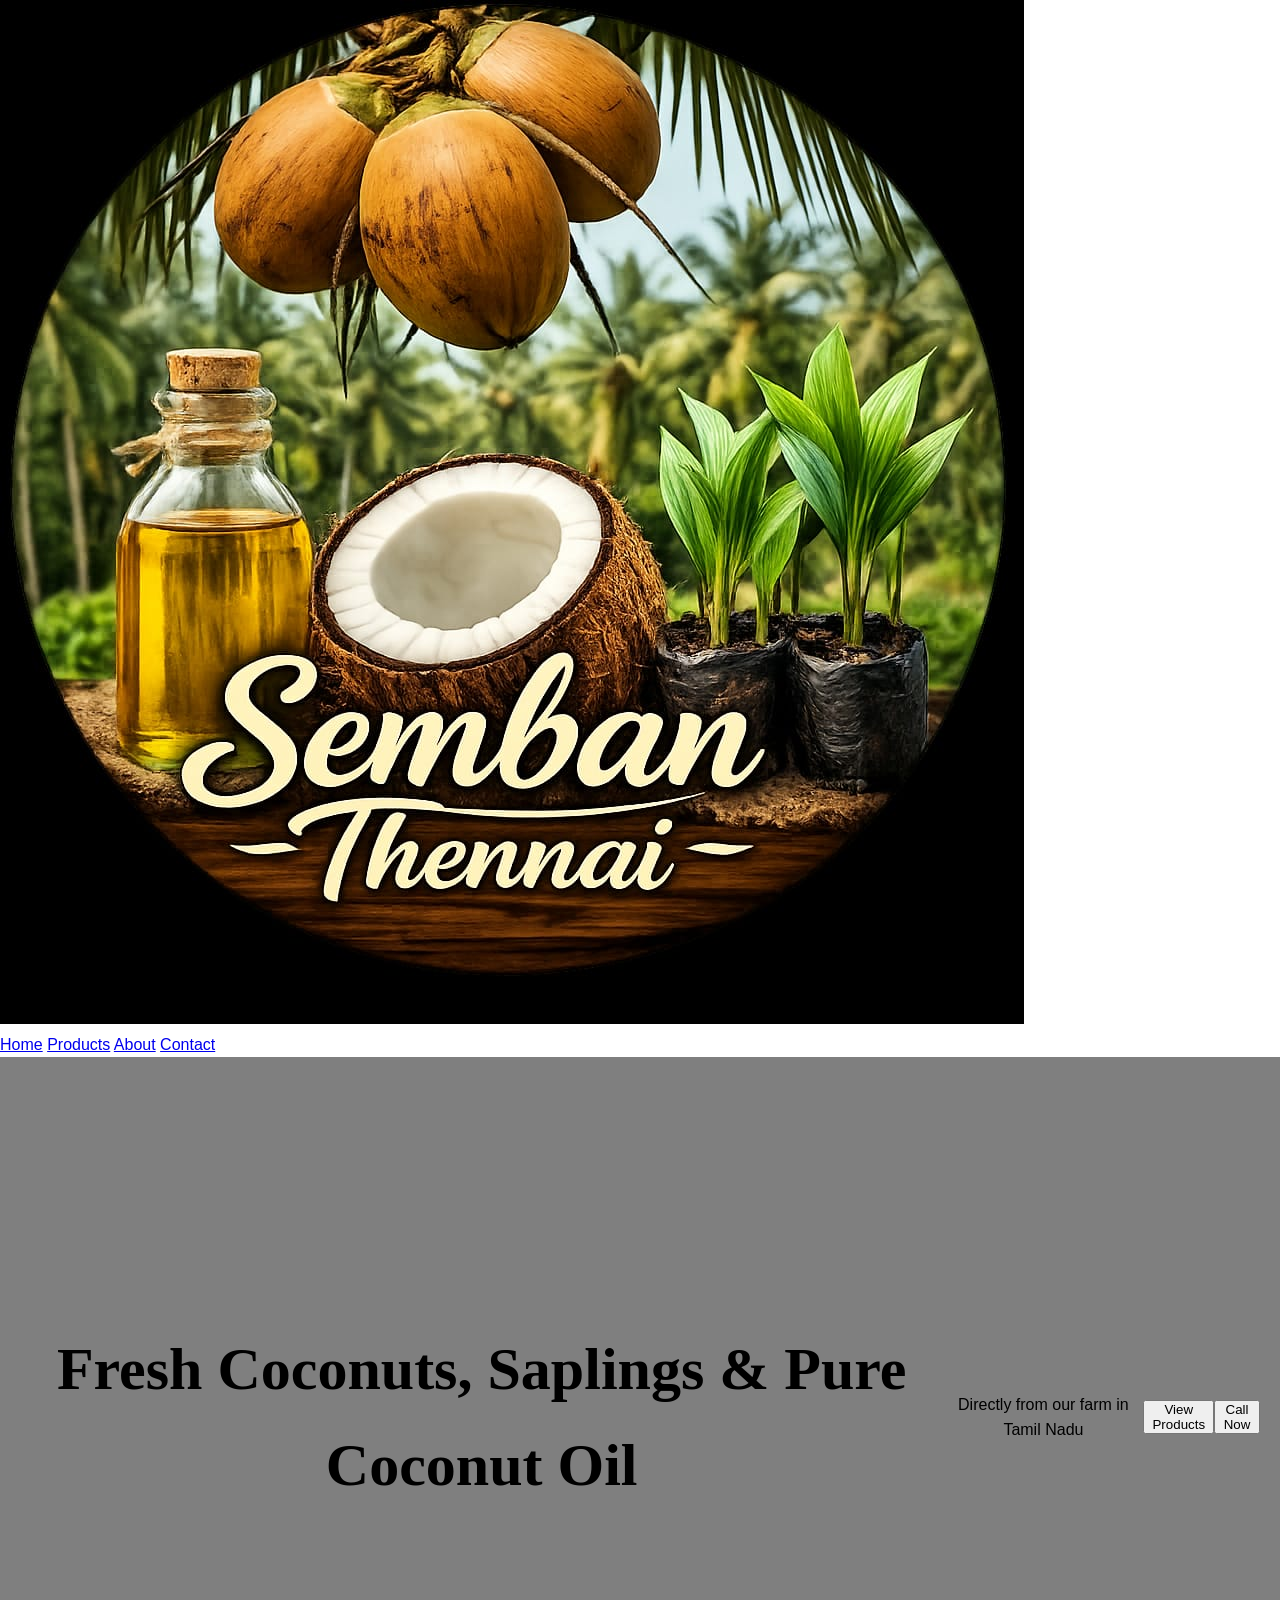
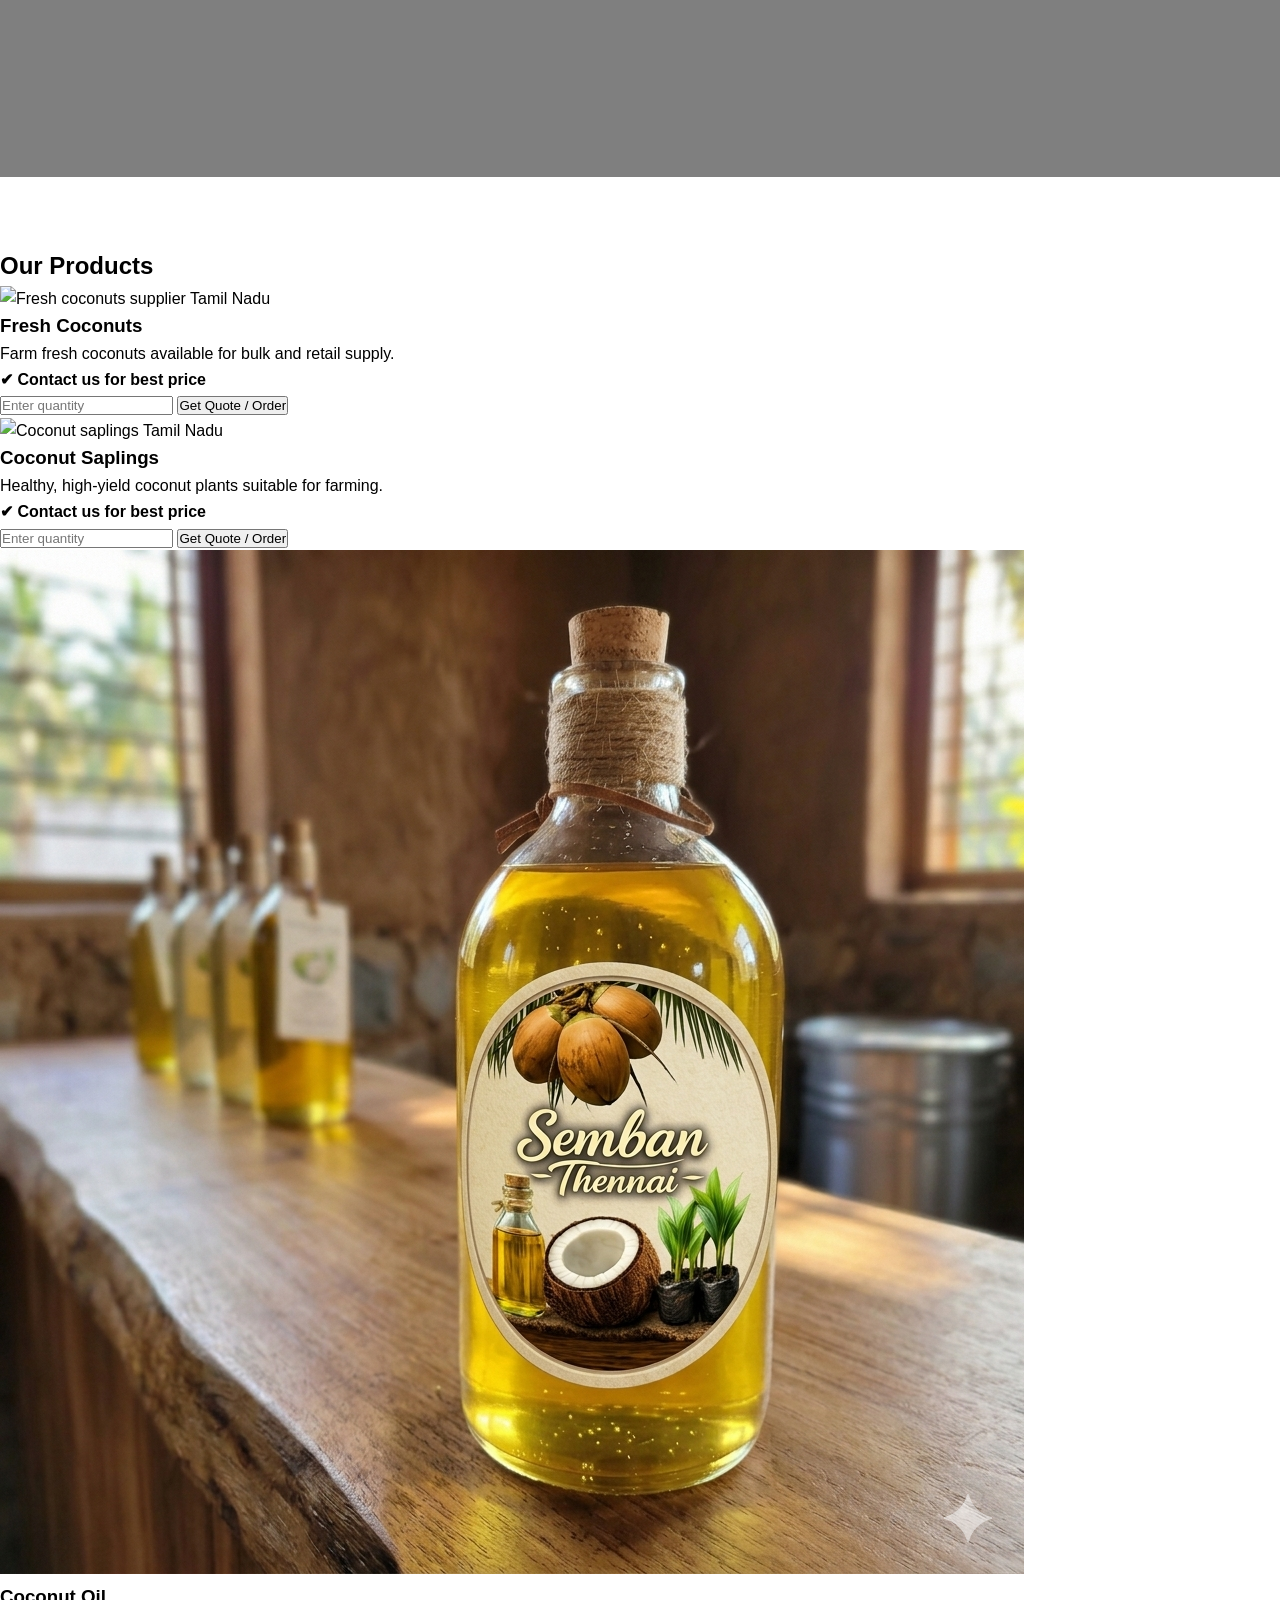
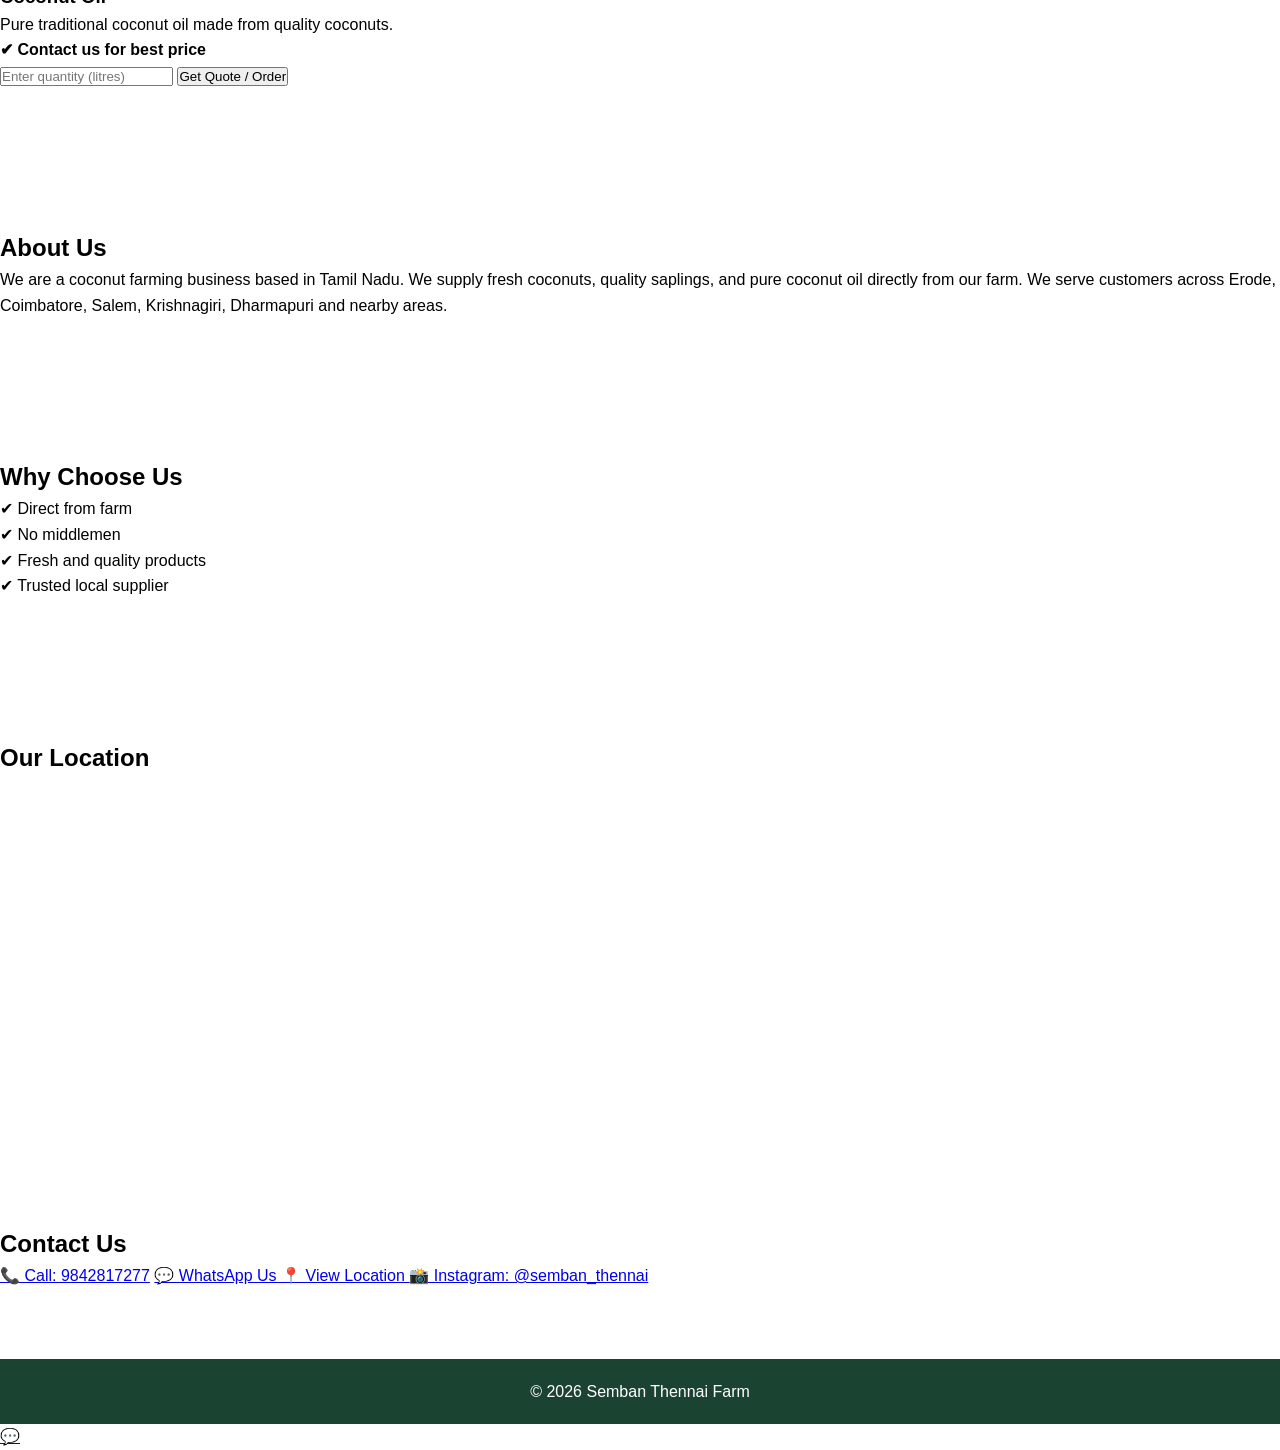
==== commit 76ba948d: "index.html" ====
--- a/index.html
+++ b/index.html
@@ -3,130 +3,22 @@
 <head>
 <meta charset="UTF-8">
 <meta name="viewport" content="width=device-width, initial-scale=1.0">
-<title>Semban Thennai Farm</title>
 
+<title>Semban Thennai Farm | Coconut Supplier Tamil Nadu</title>
+
+<meta name="description" content="Buy fresh coconuts, coconut saplings and pure coconut oil directly from farm in Tamil Nadu. Contact for best price.">
+<meta name="keywords" content="coconuts Tamil Nadu, coconut supplier, coconut saplings, coconut oil, farm fresh coconuts">
+<meta name="author" content="Semban Thennai Farm">
+
+<link rel="stylesheet" href="style.css">
 <link href="https://fonts.googleapis.com/css2?family=Poppins:wght@400;600&display=swap" rel="stylesheet">
-
-<style>
-body {
-    margin: 0;
-    font-family: 'Poppins', sans-serif;
-    background: #f9f9f9;
-}
-
-/* Navbar */
-nav {
-    display: flex;
-    justify-content: space-between;
-    align-items: center;
-    padding: 15px 40px;
-    background: #2E7D32;
-    color: white;
-}
-
-nav img {
-    height: 50px;
-}
-
-nav a {
-    color: white;
-    text-decoration: none;
-    margin: 0 10px;
-}
-
-/* Hero */
-.hero {
-    background: linear-gradient(rgba(0,0,0,0.5), rgba(0,0,0,0.5)),
-                url('coconuts.jpg') no-repeat center/cover;
-    color: white;
-    text-align: center;
-    padding: 120px 20px;
-}
-
-.hero h1 {
-    font-size: 38px;
-}
-
-.hero button {
-    padding: 12px 20px;
-    margin: 10px;
-    border: none;
-    border-radius: 6px;
-    background: #ffcc00;
-    cursor: pointer;
-}
-
-/* Section */
-.section {
-    padding: 50px 20px;
-    text-align: center;
-}
-
-/* Products */
-.products {
-    display: flex;
-    flex-wrap: wrap;
-    justify-content: center;
-}
-
-.card {
-    background: white;
-    margin: 15px;
-    padding: 20px;
-    width: 260px;
-    border-radius: 12px;
-    box-shadow: 0 4px 10px rgba(0,0,0,0.1);
-}
-
-.card img {
-    width: 100%;
-    border-radius: 10px;
-}
-
-/* About */
-.about {
-    max-width: 800px;
-    margin: auto;
-}
-
-/* Contact */
-.contact a {
-    display: block;
-    margin: 10px;
-    color: #2E7D32;
-    text-decoration: none;
-    font-weight: bold;
-}
-
-/* Footer */
-footer {
-    background: #2E7D32;
-    color: white;
-    padding: 20px;
-    text-align: center;
-}
-
-/* WhatsApp Button */
-.whatsapp {
-    position: fixed;
-    bottom: 20px;
-    right: 20px;
-    background: #25D366;
-    color: white;
-    padding: 15px;
-    border-radius: 50%;
-    font-size: 20px;
-    text-decoration: none;
-}
-</style>
-
 </head>
 
 <body>
 
 <!-- Navbar -->
 <nav>
-    <img src="logo.png" alt="Logo">
+    <img src="logo.png">
     <div>
         <a href="#">Home</a>
         <a href="#products">Products</a>
@@ -139,7 +31,7 @@
 <section class="hero">
     <h1>Fresh Coconuts, Saplings & Pure Coconut Oil</h1>
     <p>Directly from our farm in Tamil Nadu</p>
-    <button onclick="document.getElementById('products').scrollIntoView()">View Products</button>
+    <button onclick="scrollToProducts()">View Products</button>
     <button onclick="callNow()">Call Now</button>
 </section>
 
@@ -150,21 +42,39 @@
     <div class="products">
 
         <div class="card">
-            <img src="coconuts.jpg">
+            <img src="coconuts.jpg" alt="Fresh coconuts supplier Tamil Nadu">
             <h3>Fresh Coconuts</h3>
-            <p>Farm fresh coconuts. Bulk orders available.</p>
+            <p>Farm fresh coconuts available for bulk and retail supply.</p>
+            <p><b>✔ Contact us for best price</b></p>
+
+            <input type="number" id="coconutQty" placeholder="Enter quantity">
+            <button onclick="orderProduct('Fresh Coconuts', coconutQty.value)">
+                Get Quote / Order
+            </button>
         </div>
 
         <div class="card">
-            <img src="sapling.jpg">
+            <img src="sapling.jpg" alt="Coconut saplings Tamil Nadu">
             <h3>Coconut Saplings</h3>
-            <p>Healthy, high-yield plants for farming.</p>
+            <p>Healthy, high-yield coconut plants suitable for farming.</p>
+            <p><b>✔ Contact us for best price</b></p>
+
+            <input type="number" id="saplingQty" placeholder="Enter quantity">
+            <button onclick="orderProduct('Coconut Saplings', saplingQty.value)">
+                Get Quote / Order
+            </button>
         </div>
 
         <div class="card">
-            <img src="oil.jpg">
+            <img src="oil.jpg" alt="Pure coconut oil Tamil Nadu">
             <h3>Coconut Oil</h3>
-            <p>100% pure traditional cold-pressed oil.</p>
+            <p>Pure traditional coconut oil made from quality coconuts.</p>
+            <p><b>✔ Contact us for best price</b></p>
+
+            <input type="number" id="oilQty" placeholder="Enter quantity (litres)">
+            <button onclick="orderProduct('Coconut Oil', oilQty.value)">
+                Get Quote / Order
+            </button>
         </div>
 
     </div>
@@ -173,13 +83,30 @@
 <!-- About -->
 <section id="about" class="section">
     <h2>About Us</h2>
-    <div class="about">
-        <p>
-            We are a coconut farming business based in Tamil Nadu. 
-            We supply fresh coconuts, quality saplings, and pure coconut oil directly from our farm. 
-            We focus on quality, trust, and fair pricing.
-        </p>
-    </div>
+    <p>
+        We are a coconut farming business based in Tamil Nadu.
+        We supply fresh coconuts, quality saplings, and pure coconut oil directly from our farm.
+        We serve customers across Erode, Coimbatore, Salem, Krishnagiri, Dharmapuri and nearby areas.
+    </p>
+</section>
+
+<!-- Why Choose Us -->
+<section class="section">
+    <h2>Why Choose Us</h2>
+    <p>✔ Direct from farm</p>
+    <p>✔ No middlemen</p>
+    <p>✔ Fresh and quality products</p>
+    <p>✔ Trusted local supplier</p>
+</section>
+
+<!-- Location -->
+<section class="section">
+    <h2>Our Location</h2>
+
+    <iframe 
+    src="https://maps.google.com/maps?q=hSyh29FTTpbwW4Dq7&output=embed"
+    width="100%" height="300" style="border:0;">
+    </iframe>
 </section>
 
 <!-- Contact -->
@@ -188,7 +115,7 @@
 
     <a href="tel:+919842817277">📞 Call: 9842817277</a>
 
-    <a href="https://wa.me/919842817277?text=Hi%20I%20want%20to%20order%20coconuts" target="_blank">
+    <a href="https://wa.me/919842817277?text=Hi%20I%20want%20to%20order" target="_blank">
         💬 WhatsApp Us
     </a>
 
@@ -197,7 +124,7 @@
     </a>
 
     <a href="https://instagram.com/semban_thennai" target="_blank">
-        📸 Follow on Instagram (@semban_thennai)
+        📸 Instagram: @semban_thennai
     </a>
 
 </section>
@@ -207,14 +134,30 @@
     <p>© 2026 Semban Thennai Farm</p>
 </footer>
 
-<!-- WhatsApp Floating Button -->
-<a class="whatsapp" href="https://wa.me/919842817277?text=Hi%20I%20want%20to%20order%20coconuts" target="_blank">
+<!-- WhatsApp Floating -->
+<a class="whatsapp" href="https://wa.me/919842817277?text=Hi%20I%20want%20to%20order" target="_blank">
     💬
 </a>
 
 <script>
+function scrollToProducts() {
+    document.getElementById("products").scrollIntoView({behavior:"smooth"});
+}
+
 function callNow() {
     window.location.href = "tel:+919842817277";
+}
+
+function orderProduct(product, qty) {
+    if (!qty || qty <= 0) {
+        alert("Please enter quantity");
+        return;
+    }
+
+    let message = `Hi, I would like to get a quote for ${qty} ${product}.`;
+    let url = `https://wa.me/919842817277?text=${encodeURIComponent(message)}`;
+
+    window.open(url, '_blank');
 }
 </script>
 
--- a/style.css
+++ b/style.css
@@ -0,0 +1,276 @@
+* {
+  margin: 0;
+  padding: 0;
+  box-sizing: border-box;
+}
+
+body {
+  font-family: 'Inter', sans-serif;
+  line-height: 1.6;
+}
+
+img {
+  max-width: 100%;
+  height: auto;
+}
+
+/* CONTAINER */
+.container {
+  max-width: 1140px;
+  margin: auto;
+  padding: 0 20px;
+}
+
+/* TOP BAR */
+.top-bar {
+  background: #1b4332;
+  color: white;
+  font-size: 0.8rem;
+}
+
+.top-bar-flex {
+  display: flex;
+  justify-content: space-between;
+  flex-wrap: wrap;
+  padding: 8px 0;
+}
+
+.top-bar a {
+  color: white;
+  text-decoration: none;
+  margin: 5px 10px;
+}
+
+/* NAVBAR */
+.nav-row {
+  display: flex;
+  justify-content: space-between;
+  align-items: center;
+  flex-wrap: wrap;
+  padding: 15px 0;
+}
+
+.nav-logo {
+  height: 45px;
+}
+
+.nav-menu {
+  display: flex;
+  list-style: none;
+  gap: 15px;
+  flex-wrap: wrap;
+}
+
+.nav-menu a {
+  text-decoration: none;
+  color: #1b4332;
+  font-weight: 600;
+}
+
+.nav-cta-btn {
+  background: #1b4332;
+  color: white;
+  padding: 8px 15px;
+  text-decoration: none;
+  border-radius: 4px;
+}
+
+/* HERO */
+.hero {
+  min-height: 80vh;
+  padding: 40px 20px;
+  background: linear-gradient(rgba(0,0,0,0.5), rgba(0,0,0,0.5)),
+              url('https://images.unsplash.com/photo-1596434449293-68f7b539ef38?q=80&w=2000');
+  background-size: cover;
+  background-position: center;
+
+  display: flex;
+  align-items: center;
+  justify-content: center;
+  text-align: center;
+}
+
+.hero-overlay {
+  max-width: 700px;
+  width: 100%;
+  color: white;
+}
+
+.hero h1 {
+  font-family: 'Playfair Display', serif;
+  font-size: clamp(30px, 6vw, 60px);
+}
+
+.hero p {
+  margin: 15px 0;
+}
+
+.badge {
+  color: #b7904b;
+  letter-spacing: 3px;
+  font-size: 0.8rem;
+}
+
+/* BUTTON */
+.btn-main {
+  background: #1b4332;
+  color: white;
+  padding: 12px 25px;
+  text-decoration: none;
+  display: inline-block;
+  border-radius: 4px;
+  border: none;
+  cursor: pointer;
+}
+
+/* SECTION */
+.section {
+  padding: 70px 0;
+}
+
+/* ABOUT */
+.about-grid {
+  display: grid;
+  grid-template-columns: 1.5fr 1fr;
+  gap: 40px;
+  align-items: center;
+}
+
+.about-text p {
+  margin-bottom: 10px;
+}
+
+.stat-box {
+  padding: 20px;
+  background: #f4f4f4;
+  margin-bottom: 10px;
+  text-align: center;
+}
+
+/* PRODUCTS */
+.product-grid {
+  display: grid;
+  grid-template-columns: repeat(auto-fit, minmax(250px, 1fr));
+  gap: 20px;
+}
+
+.product-card {
+  padding: 20px;
+  text-align: center;
+  box-shadow: 0 2px 10px rgba(0,0,0,0.1);
+  border-radius: 6px;
+}
+
+.product-img {
+  width: 100%;
+  height: 200px;
+  object-fit: cover;
+  border-radius: 6px;
+  margin-bottom: 15px;
+}
+
+/* LOCATION */
+.location-card {
+  max-width: 600px;
+  margin: auto;
+  padding: 40px;
+  text-align: center;
+  border: 1px solid #ddd;
+}
+
+/* FOOTER */
+footer {
+  background: #1b4332;
+  color: white;
+  text-align: center;
+  padding: 20px;
+}
+
+/* MOBILE */
+@media (max-width: 768px) {
+
+  .nav-menu {
+    width: 100%;
+    justify-content: center;
+    margin-top: 10px;
+  }
+
+  .about-grid {
+    grid-template-columns: 1fr;
+  }
+
+  .hero {
+    min-height: 60vh;
+  }
+}
+
+/* ========================= */
+/* 🛒 CART UI (ADDED ONLY) */
+/* ========================= */
+
+.cart-icon {
+  position: fixed;
+  top: 20px;
+  right: 20px;
+  background: #1b4332;
+  color: white;
+  padding: 12px;
+  border-radius: 50%;
+  cursor: pointer;
+  z-index: 1000;
+}
+
+.cart-icon span {
+  font-size: 12px;
+  margin-left: 5px;
+}
+
+.cart-panel {
+  position: fixed;
+  right: -320px;
+  top: 0;
+  width: 300px;
+  height: 100%;
+  background: white;
+  padding: 20px;
+  transition: 0.3s;
+  z-index: 1000;
+  box-shadow: -5px 0 15px rgba(0,0,0,0.1);
+}
+
+.cart-panel.open {
+  right: 0;
+}
+
+.cart-panel h3 {
+  margin-bottom: 15px;
+}
+
+.cart-panel ul {
+  list-style: none;
+  padding: 0;
+  margin-bottom: 20px;
+}
+
+.cart-panel li {
+  display: flex;
+  justify-content: space-between;
+  align-items: center;
+  margin-bottom: 10px;
+  border-bottom: 1px solid #eee;
+  padding-bottom: 8px;
+}
+
+.cart-panel button {
+  cursor: pointer;
+  border: none;
+  background: #1b4332;
+  color: white;
+  padding: 4px 8px;
+  margin: 0 2px;
+  border-radius: 3px;
+}
+
+.cart-panel button:hover {
+  opacity: 0.8;
+}
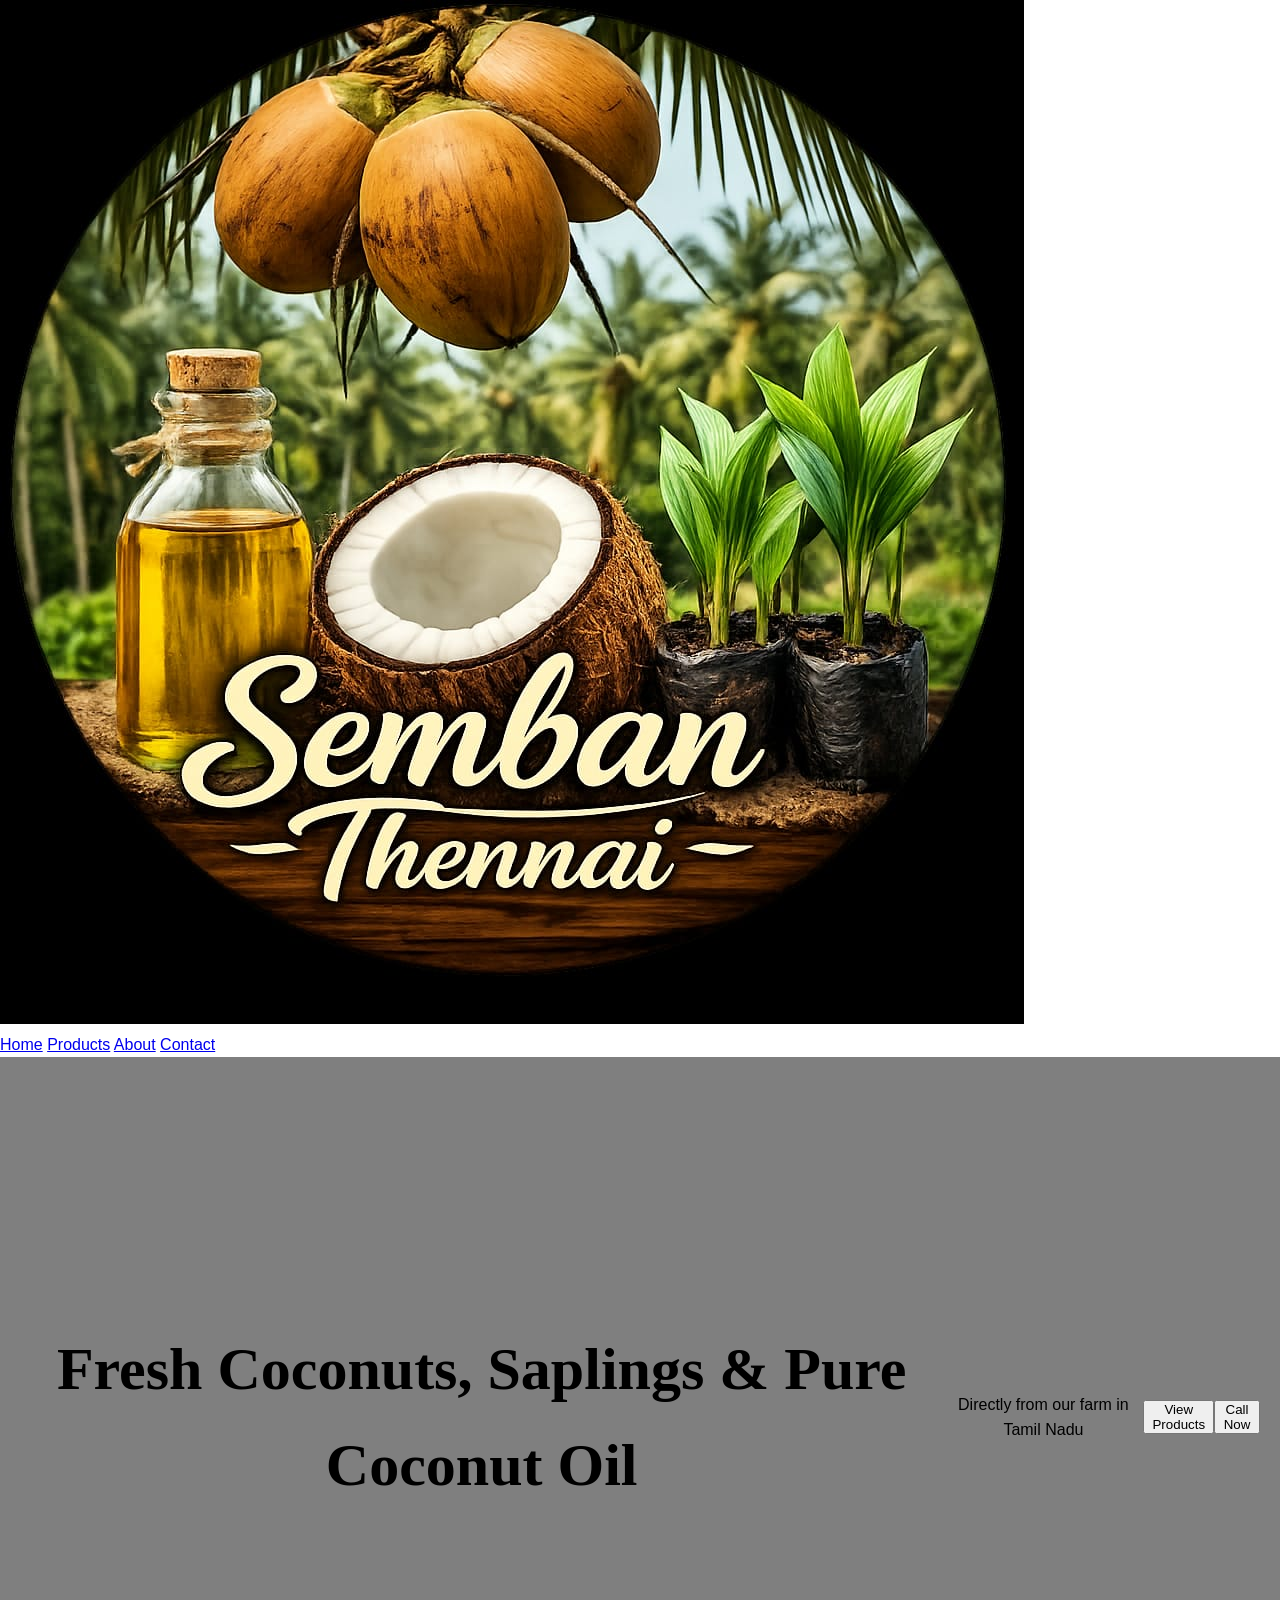
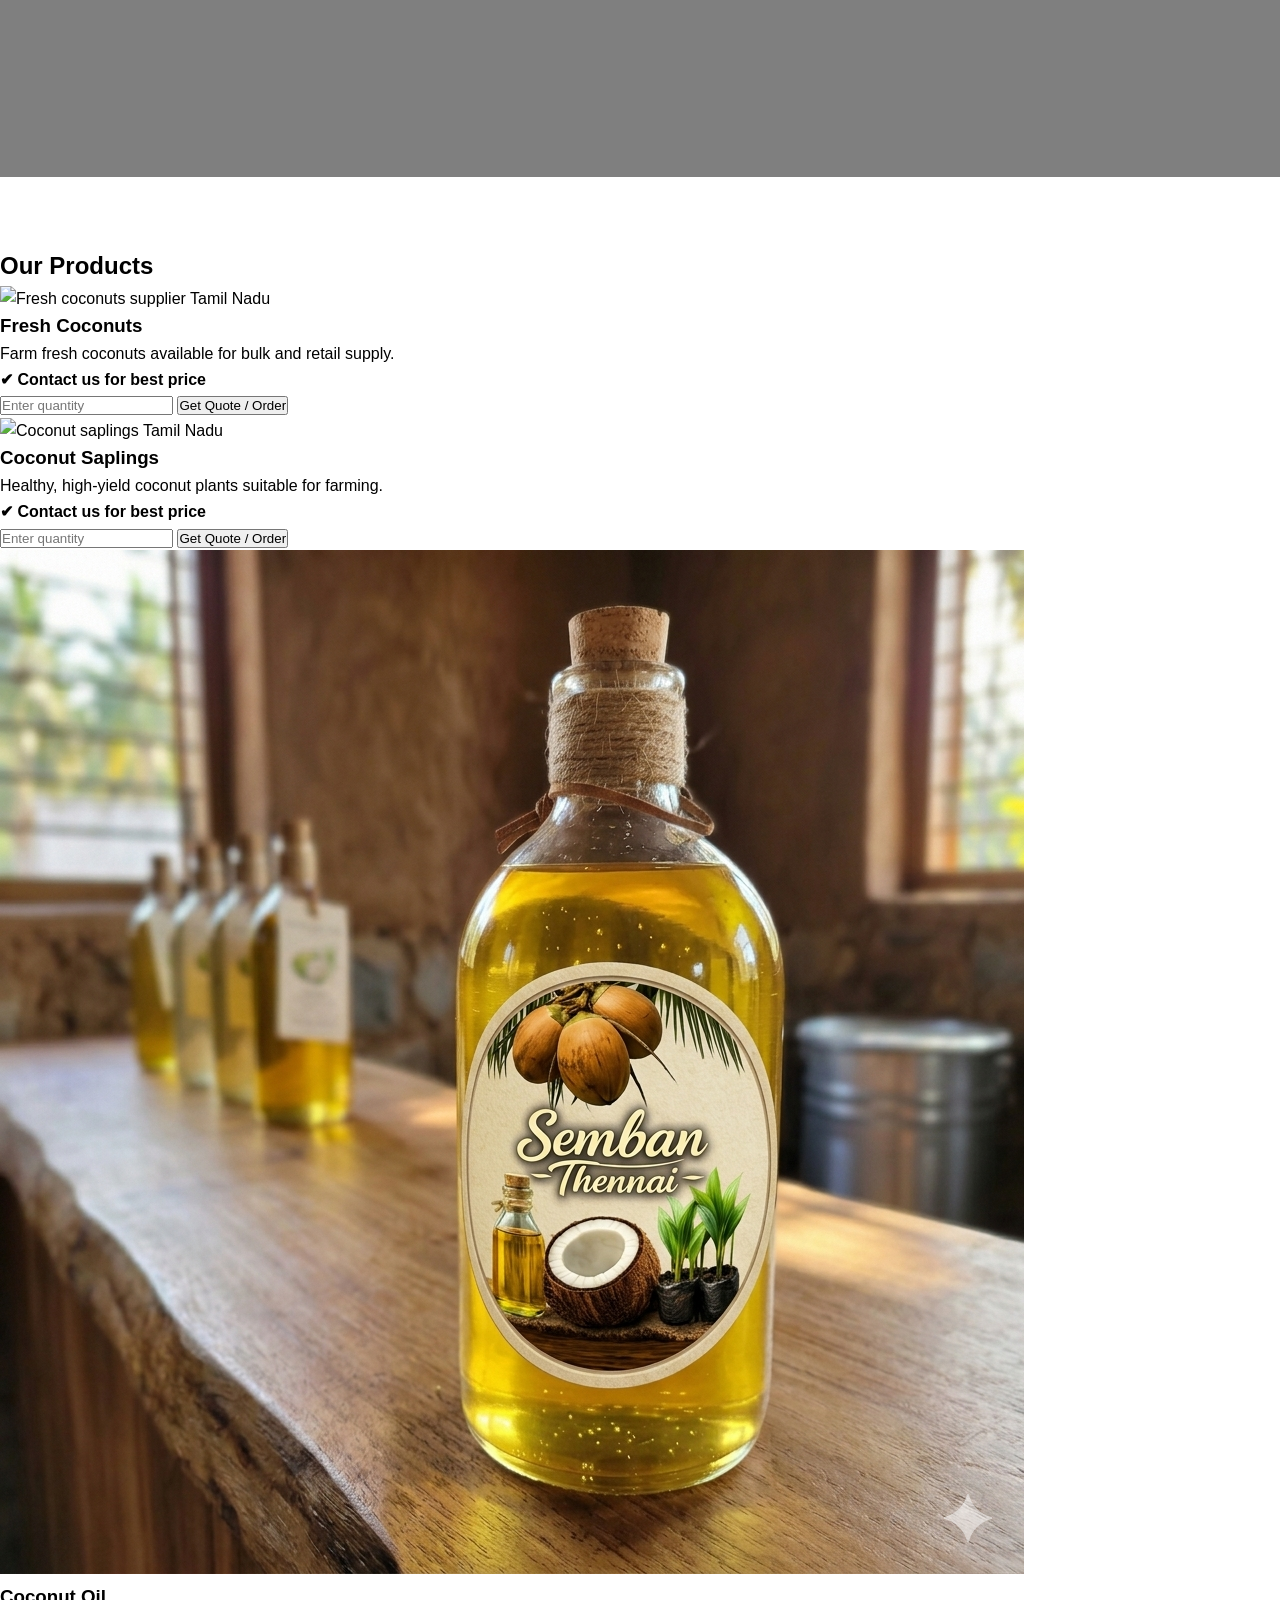
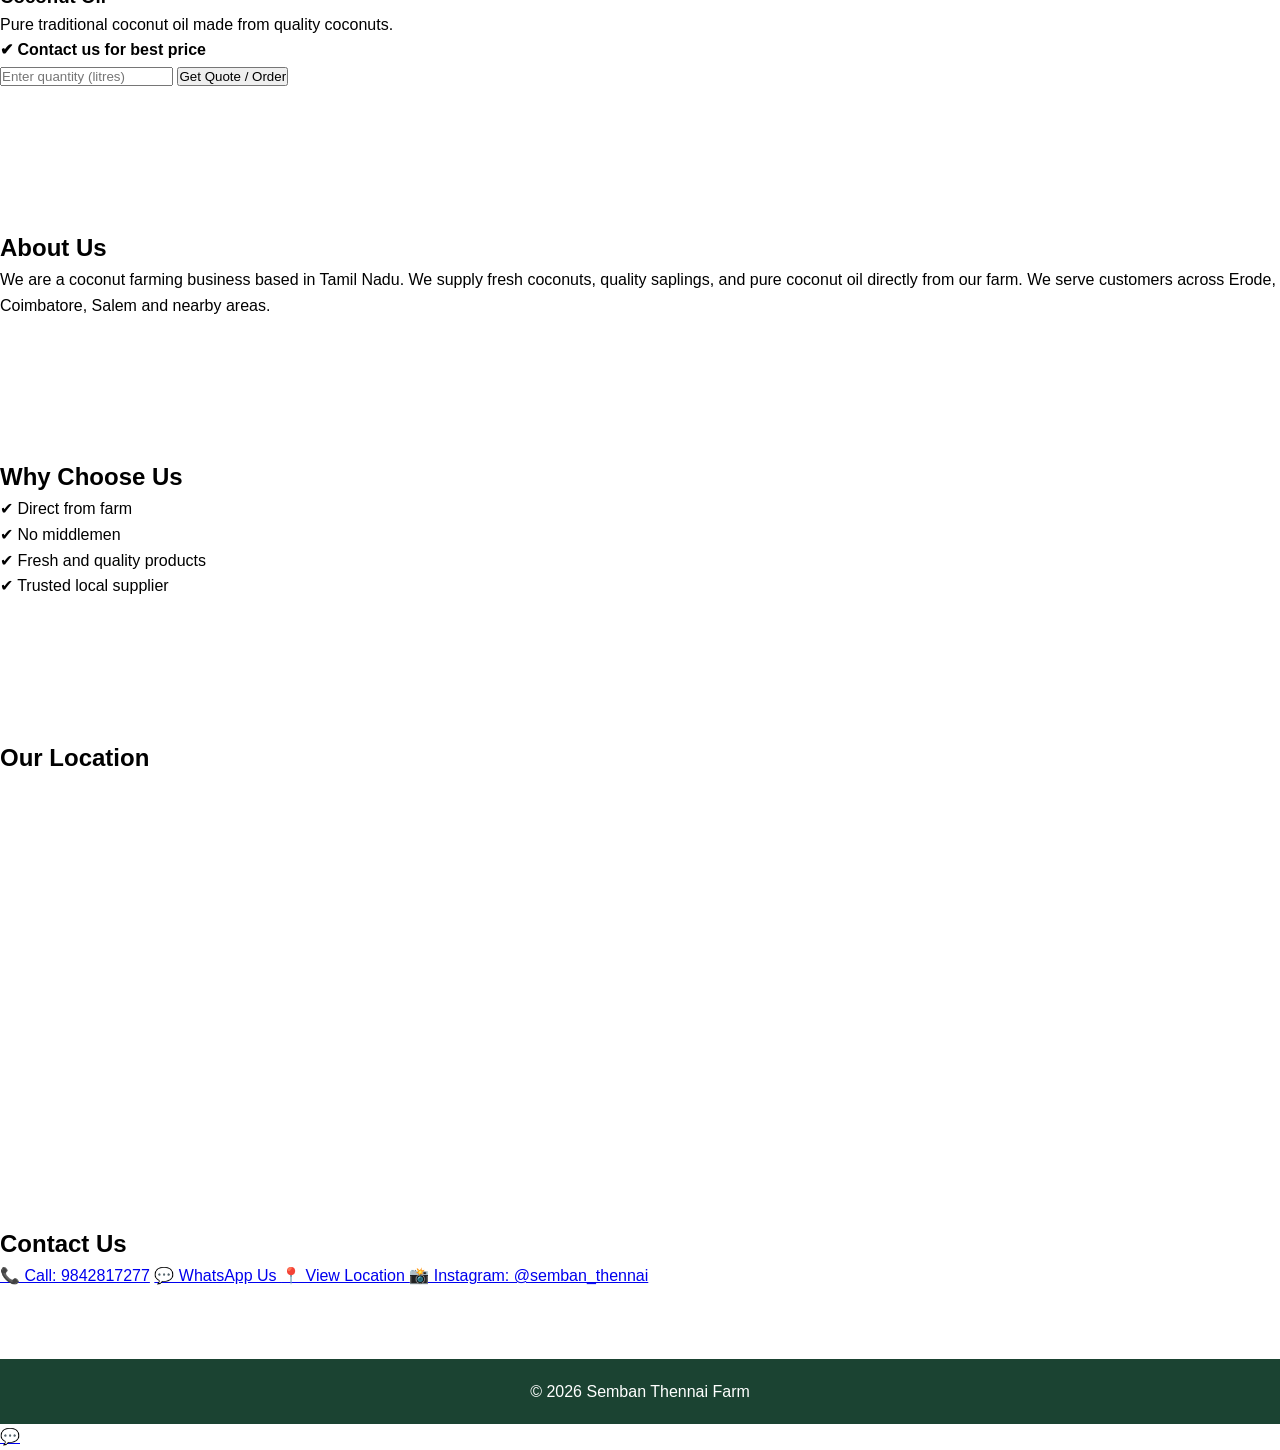
==== commit ace5d508: "index.html" ====
--- a/index.html
+++ b/index.html
@@ -86,7 +86,7 @@
     <p>
         We are a coconut farming business based in Tamil Nadu.
         We supply fresh coconuts, quality saplings, and pure coconut oil directly from our farm.
-        We serve customers across Erode, Coimbatore, Salem, Krishnagiri, Dharmapuri and nearby areas.
+        We serve customers across Erode, Coimbatore, Salem and nearby areas.
     </p>
 </section>
 
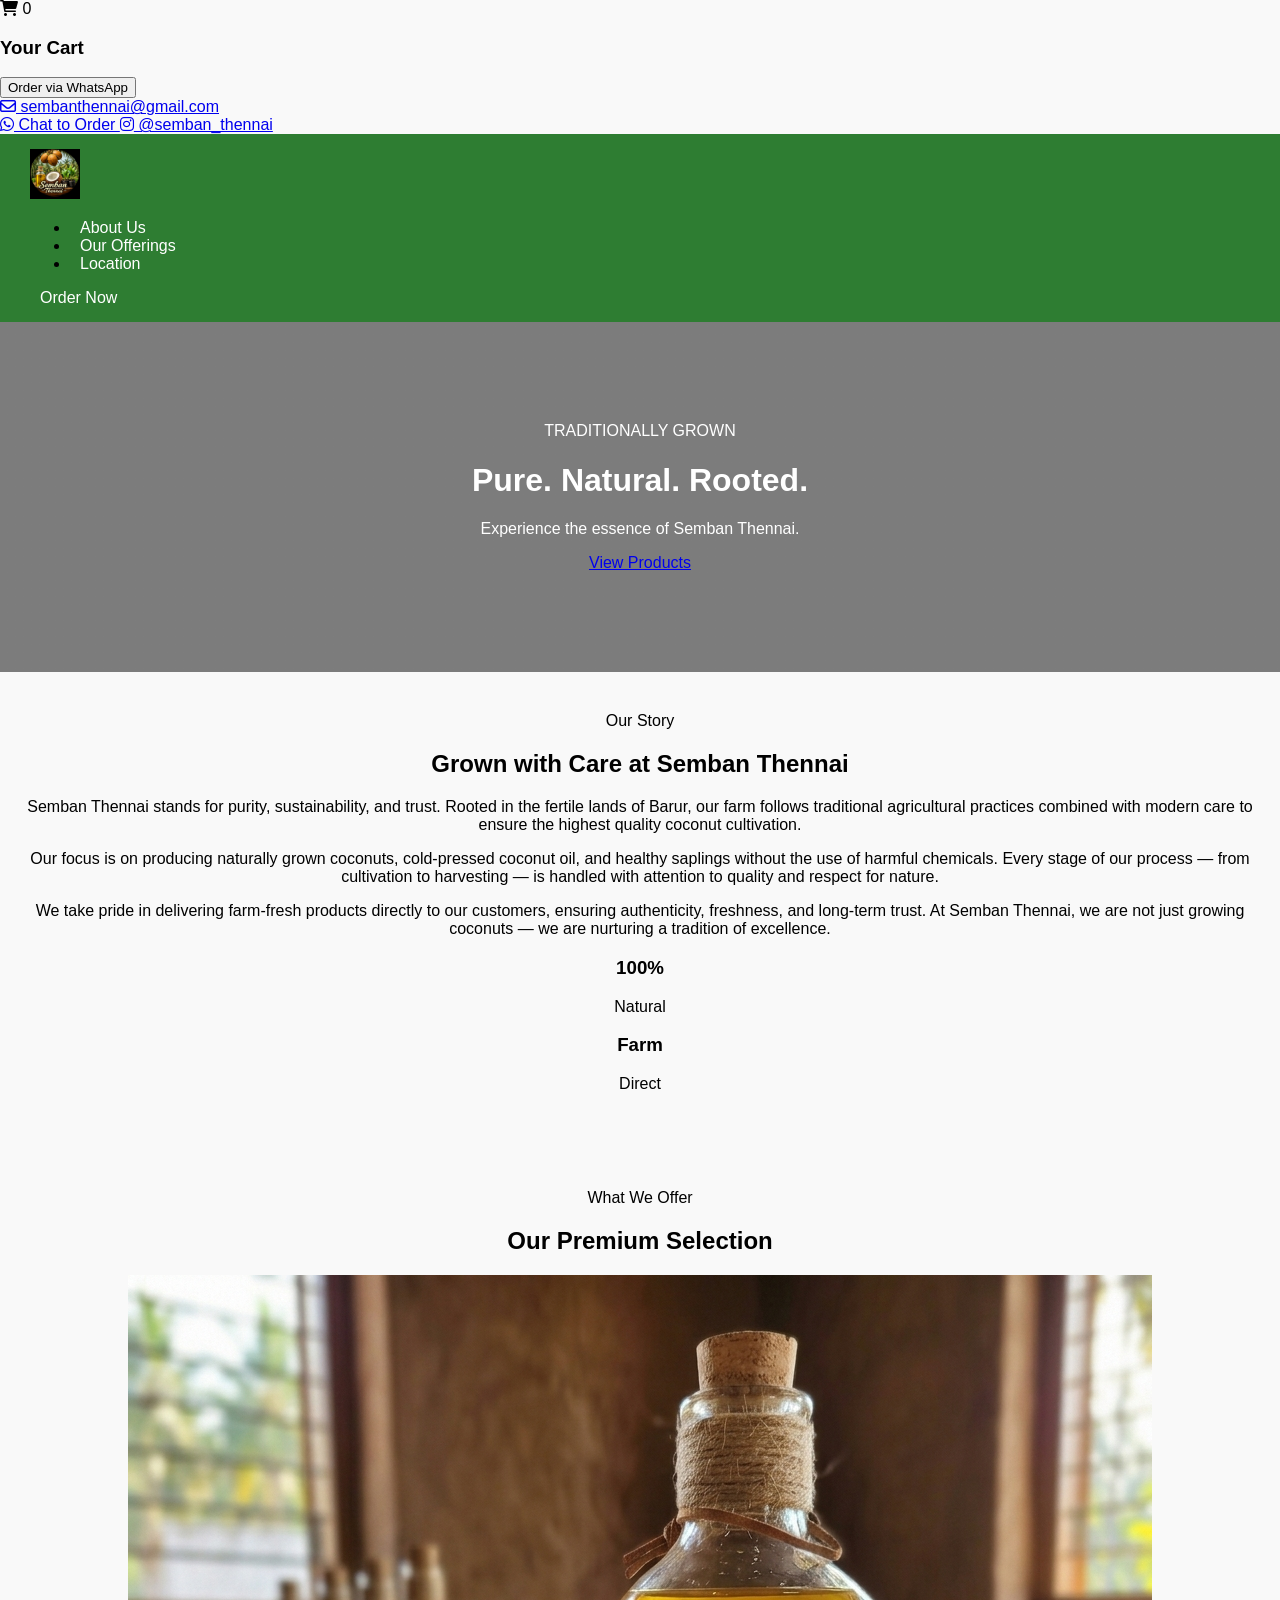
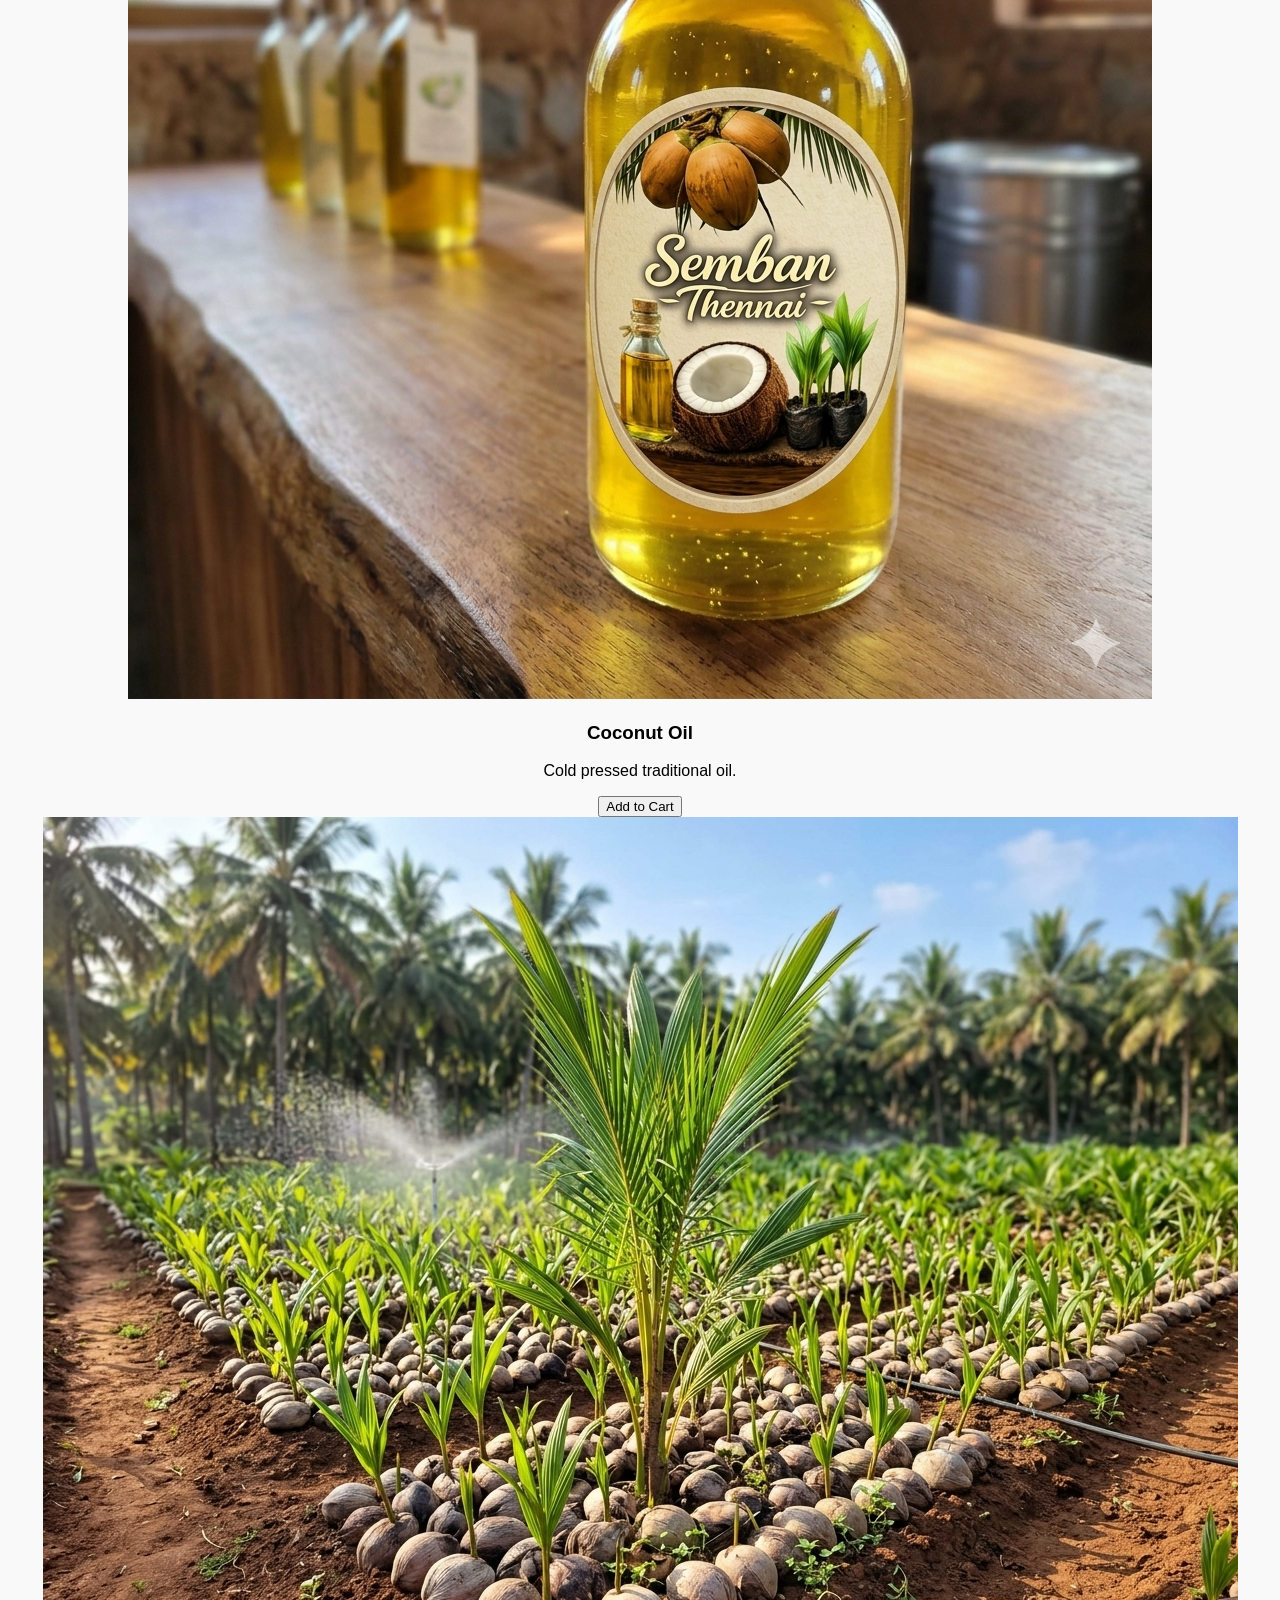
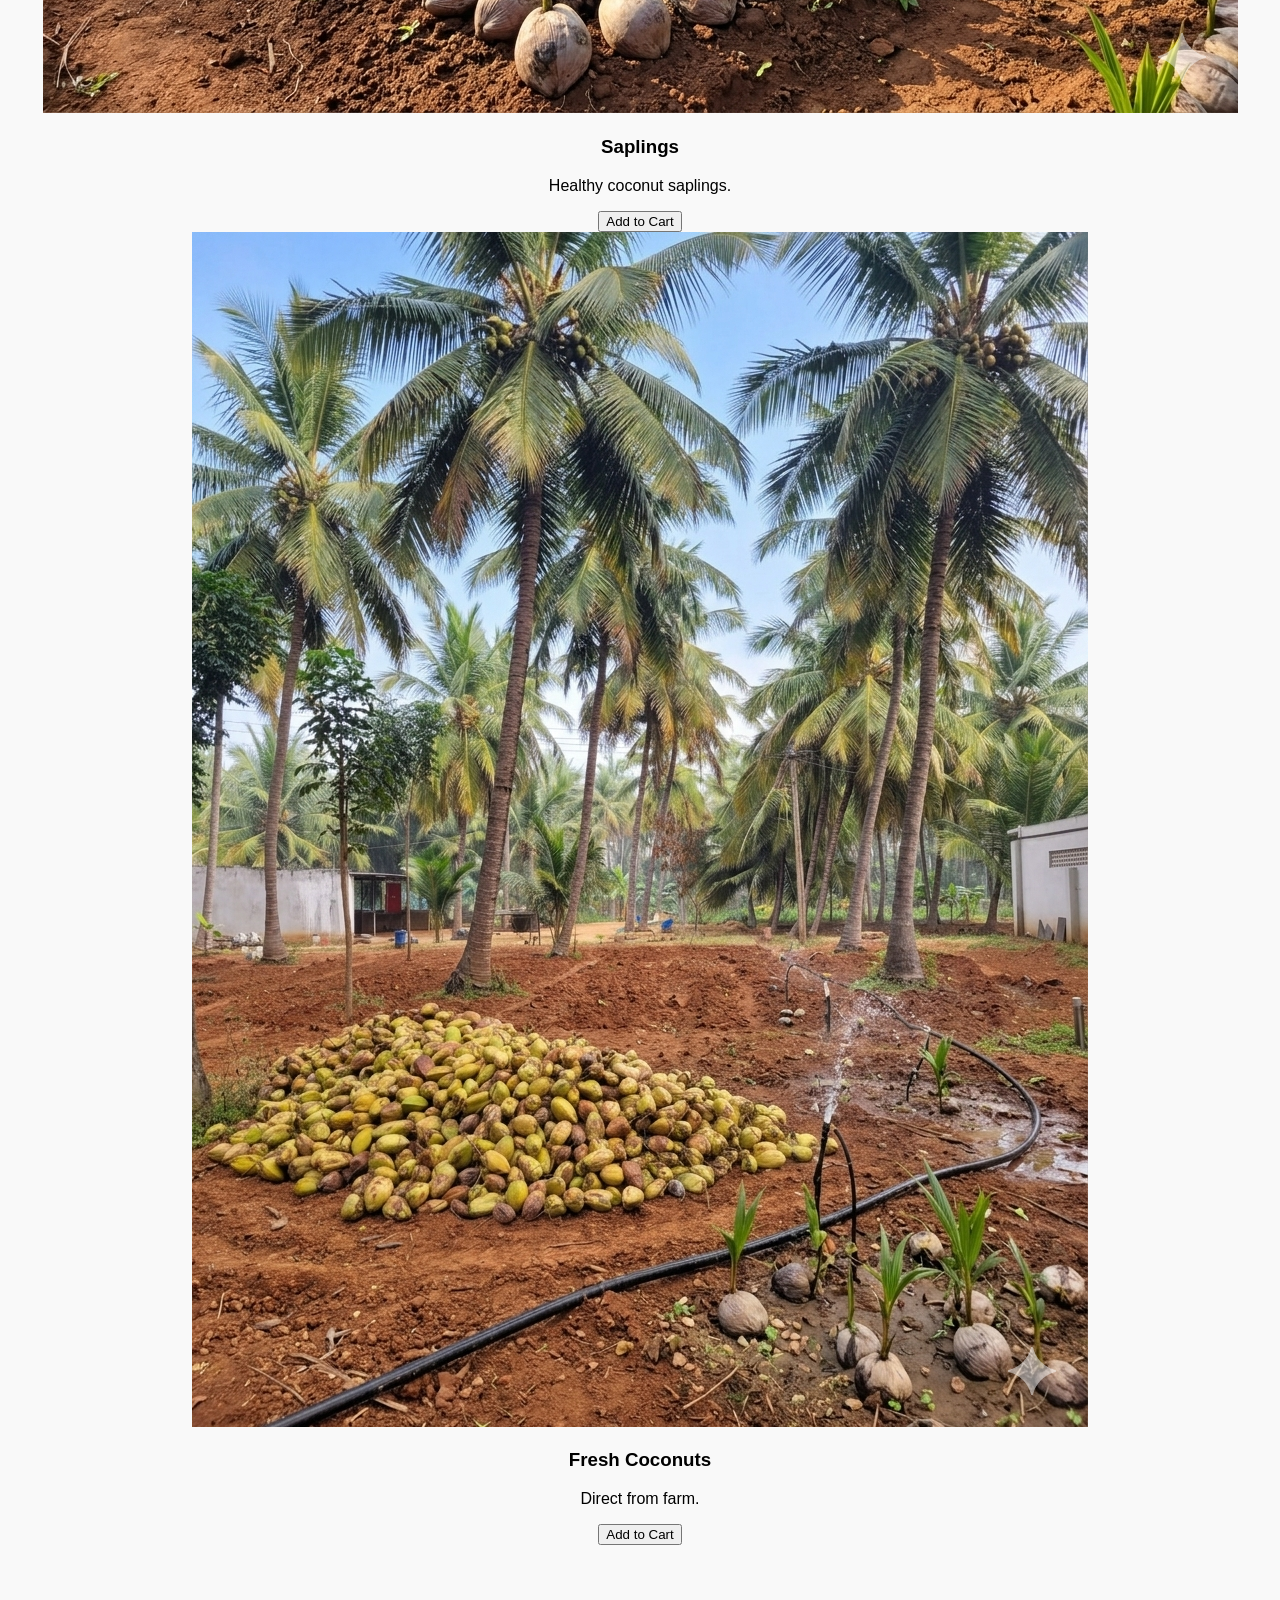
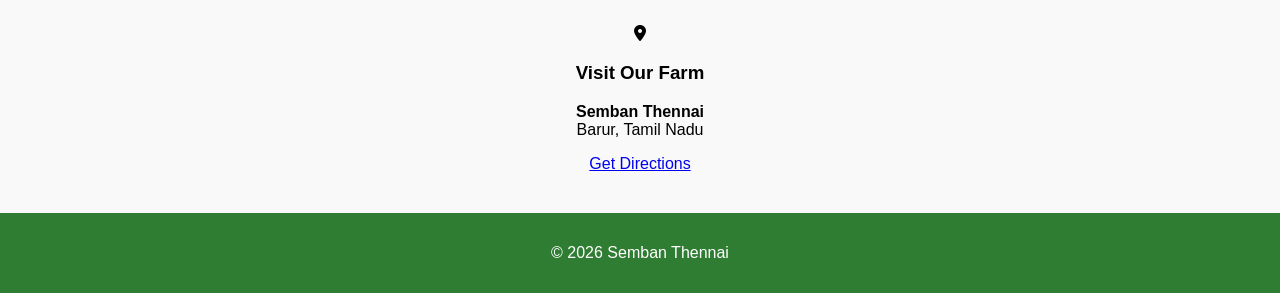
==== commit 6702ffb1: "index.html" ====
--- a/index.html
+++ b/index.html
@@ -3,162 +3,229 @@
 <head>
 <meta charset="UTF-8">
 <meta name="viewport" content="width=device-width, initial-scale=1.0">
-
-<title>Semban Thennai Farm | Coconut Supplier Tamil Nadu</title>
-
-<meta name="description" content="Buy fresh coconuts, coconut saplings and pure coconut oil directly from farm in Tamil Nadu. Contact for best price.">
-<meta name="keywords" content="coconuts Tamil Nadu, coconut supplier, coconut saplings, coconut oil, farm fresh coconuts">
-<meta name="author" content="Semban Thennai Farm">
+<title>Semban Thennai | Premium Coconut Farm</title>
 
 <link rel="stylesheet" href="style.css">
-<link href="https://fonts.googleapis.com/css2?family=Poppins:wght@400;600&display=swap" rel="stylesheet">
+
+<link href="https://fonts.googleapis.com/css2?family=Inter:wght@400;600&family=Playfair+Display:wght@700&display=swap" rel="stylesheet">
+
+<link rel="stylesheet" href="https://cdnjs.cloudflare.com/ajax/libs/font-awesome/6.0.0/css/all.min.css">
 </head>
 
 <body>
 
-<!-- Navbar -->
-<nav>
-    <img src="logo.png">
-    <div>
-        <a href="#">Home</a>
-        <a href="#products">Products</a>
-        <a href="#about">About</a>
-        <a href="#contact">Contact</a>
+<!-- CART ICON -->
+<div class="cart-icon" onclick="toggleCart()">
+<i class="fas fa-shopping-cart"></i>
+<span id="cart-count">0</span>
+</div>
+
+<!-- CART PANEL -->
+<div class="cart-panel" id="cart-panel">
+<h3>Your Cart</h3>
+<ul id="cart-items"></ul>
+<button onclick="sendToWhatsApp()" class="btn-main">Order via WhatsApp</button>
+</div>
+
+<!-- TOP BAR -->
+<div class="top-bar">
+    <div class="container top-bar-flex">
+        <div class="top-left">
+            <a href="mailto:sembanthennai@gmail.com">
+                <i class="far fa-envelope"></i> sembanthennai@gmail.com
+            </a>
+        </div>
+        <div class="top-right">
+            <a href="https://wa.me/919842817277" target="_blank">
+                <i class="fab fa-whatsapp"></i> Chat to Order
+            </a>
+            <a href="https://instagram.com/semban_thennai" target="_blank">
+                <i class="fab fa-instagram"></i> @semban_thennai
+            </a>
+        </div>
+    </div>
+</div>
+
+<!-- NAVBAR -->
+<nav class="navbar">
+    <div class="container nav-row">
+        <img src="logo.png" alt="Semban Thennai" class="nav-logo">
+
+        <ul class="nav-menu">
+            <li><a href="#about">About Us</a></li>
+            <li><a href="#products">Our Offerings</a></li>
+            <li><a href="#location">Location</a></li>
+        </ul>
+
+        <a href="https://wa.me/919842817277" class="nav-cta-btn">Order Now</a>
     </div>
 </nav>
 
-<!-- Hero -->
-<section class="hero">
-    <h1>Fresh Coconuts, Saplings & Pure Coconut Oil</h1>
-    <p>Directly from our farm in Tamil Nadu</p>
-    <button onclick="scrollToProducts()">View Products</button>
-    <button onclick="callNow()">Call Now</button>
+<!-- HERO -->
+<header class="hero">
+    <div class="hero-overlay">
+        <span class="badge">TRADITIONALLY GROWN</span>
+        <h1>Pure. Natural. Rooted.</h1>
+        <p>Experience the essence of Semban Thennai.</p>
+
+        <div class="hero-btns">
+            <a href="#products" class="btn-main">View Products</a>
+        </div>
+    </div>
+</header>
+
+<!-- ABOUT -->
+<section id="about" class="container section">
+    <div class="about-grid">
+        <div class="about-text">
+            <span class="sub-title">Our Story</span>
+            <h2>Grown with Care at Semban Thennai</h2>
+            <div class="underline-left"></div>
+
+ <p>
+Semban Thennai stands for purity, sustainability, and trust. Rooted in the fertile
+lands of Barur, our farm follows traditional agricultural practices combined with
+modern care to ensure the highest quality coconut cultivation.
+</p>
+
+<p>
+Our focus is on producing naturally grown coconuts, cold-pressed coconut oil,
+and healthy saplings without the use of harmful chemicals. Every stage of our
+process — from cultivation to harvesting — is handled with attention to quality
+and respect for nature.
+</p>
+
+<p>
+We take pride in delivering farm-fresh products directly to our customers,
+ensuring authenticity, freshness, and long-term trust. At Semban Thennai,
+we are not just growing coconuts — we are nurturing a tradition of excellence.
+</p>
+        </div>
+
+        <div class="about-stats">
+            <div class="stat-box"><h3>100%</h3><p>Natural</p></div>
+            <div class="stat-box"><h3>Farm</h3><p>Direct</p></div>
+        </div>
+    </div>
 </section>
 
-<!-- Products -->
-<section id="products" class="section">
-    <h2>Our Products</h2>
-
-    <div class="products">
-
-        <div class="card">
-            <img src="coconuts.jpg" alt="Fresh coconuts supplier Tamil Nadu">
-            <h3>Fresh Coconuts</h3>
-            <p>Farm fresh coconuts available for bulk and retail supply.</p>
-            <p><b>✔ Contact us for best price</b></p>
-
-            <input type="number" id="coconutQty" placeholder="Enter quantity">
-            <button onclick="orderProduct('Fresh Coconuts', coconutQty.value)">
-                Get Quote / Order
-            </button>
-        </div>
-
-        <div class="card">
-            <img src="sapling.jpg" alt="Coconut saplings Tamil Nadu">
-            <h3>Coconut Saplings</h3>
-            <p>Healthy, high-yield coconut plants suitable for farming.</p>
-            <p><b>✔ Contact us for best price</b></p>
-
-            <input type="number" id="saplingQty" placeholder="Enter quantity">
-            <button onclick="orderProduct('Coconut Saplings', saplingQty.value)">
-                Get Quote / Order
-            </button>
-        </div>
-
-        <div class="card">
-            <img src="oil.jpg" alt="Pure coconut oil Tamil Nadu">
-            <h3>Coconut Oil</h3>
-            <p>Pure traditional coconut oil made from quality coconuts.</p>
-            <p><b>✔ Contact us for best price</b></p>
-
-            <input type="number" id="oilQty" placeholder="Enter quantity (litres)">
-            <button onclick="orderProduct('Coconut Oil', oilQty.value)">
-                Get Quote / Order
-            </button>
-        </div>
-
+<!-- PRODUCTS -->
+<section id="products" class="section bg-light">
+    <div class="container">
+        <div class="section-header">
+            <span class="sub-title">What We Offer</span>
+            <h2>Our Premium Selection</h2>
+            <div class="underline"></div>
+        </div>
+
+        <div class="product-grid">
+
+            <div class="product-card">
+                <img src="oil.jpg" class="product-img">
+                <h3>Coconut Oil</h3>
+                <p>Cold pressed traditional oil.</p>
+                <button onclick="addToCart('Coconut Oil')" class="btn-main">Add to Cart</button>
+            </div>
+
+            <div class="product-card">
+                <img src="saplings.jpg" class="product-img">
+                <h3>Saplings</h3>
+                <p>Healthy coconut saplings.</p>
+                <button onclick="addToCart('Saplings')" class="btn-main">Add to Cart</button>
+            </div>
+
+            <div class="product-card">
+                <img src="coconut.jpg" class="product-img">
+                <h3>Fresh Coconuts</h3>
+                <p>Direct from farm.</p>
+                <button onclick="addToCart('Fresh Coconuts')" class="btn-main">Add to Cart</button>
+            </div>
+
+        </div>
     </div>
 </section>
 
-<!-- About -->
-<section id="about" class="section">
-    <h2>About Us</h2>
-    <p>
-        We are a coconut farming business based in Tamil Nadu.
-        We supply fresh coconuts, quality saplings, and pure coconut oil directly from our farm.
-        We serve customers across Erode, Coimbatore, Salem and nearby areas.
-    </p>
+<!-- LOCATION -->
+<section id="location" class="container section">
+    <div class="location-card">
+        <i class="fas fa-map-marker-alt"></i>
+        <h3>Visit Our Farm</h3>
+        <p><strong>Semban Thennai</strong><br>Barur, Tamil Nadu</p>
+
+        <a href="https://maps.app.goo.gl/BN6YttXz6fx7xy7L7" target="_blank" class="btn-main">
+            Get Directions
+        </a>
+    </div>
 </section>
 
-<!-- Why Choose Us -->
-<section class="section">
-    <h2>Why Choose Us</h2>
-    <p>✔ Direct from farm</p>
-    <p>✔ No middlemen</p>
-    <p>✔ Fresh and quality products</p>
-    <p>✔ Trusted local supplier</p>
-</section>
-
-<!-- Location -->
-<section class="section">
-    <h2>Our Location</h2>
-
-    <iframe 
-    src="https://maps.google.com/maps?q=hSyh29FTTpbwW4Dq7&output=embed"
-    width="100%" height="300" style="border:0;">
-    </iframe>
-</section>
-
-<!-- Contact -->
-<section id="contact" class="section contact">
-    <h2>Contact Us</h2>
-
-    <a href="tel:+919842817277">📞 Call: 9842817277</a>
-
-    <a href="https://wa.me/919842817277?text=Hi%20I%20want%20to%20order" target="_blank">
-        💬 WhatsApp Us
-    </a>
-
-    <a href="https://maps.app.goo.gl/hSyh29FTTpbwW4Dq7" target="_blank">
-        📍 View Location
-    </a>
-
-    <a href="https://instagram.com/semban_thennai" target="_blank">
-        📸 Instagram: @semban_thennai
-    </a>
-
-</section>
-
-<!-- Footer -->
+<!-- FOOTER -->
 <footer>
-    <p>© 2026 Semban Thennai Farm</p>
+    <div class="container">
+        <p class="copyright">© 2026 Semban Thennai</p>
+    </div>
 </footer>
 
-<!-- WhatsApp Floating -->
-<a class="whatsapp" href="https://wa.me/919842817277?text=Hi%20I%20want%20to%20order" target="_blank">
-    💬
-</a>
-
+<!-- SCRIPT -->
 <script>
-function scrollToProducts() {
-    document.getElementById("products").scrollIntoView({behavior:"smooth"});
-}
-
-function callNow() {
-    window.location.href = "tel:+919842817277";
-}
-
-function orderProduct(product, qty) {
-    if (!qty || qty <= 0) {
-        alert("Please enter quantity");
-        return;
-    }
-
-    let message = `Hi, I would like to get a quote for ${qty} ${product}.`;
-    let url = `https://wa.me/919842817277?text=${encodeURIComponent(message)}`;
-
-    window.open(url, '_blank');
-}
+let cart = JSON.parse(localStorage.getItem("cart")) || [];
+
+function addToCart(name){
+    let item = cart.find(i => i.name === name);
+    if(item){ item.qty++; }
+    else{ cart.push({name, qty:1}); }
+    saveCart();
+}
+
+function changeQty(i,val){
+    cart[i].qty += val;
+    if(cart[i].qty <= 0) cart.splice(i,1);
+    saveCart();
+}
+
+function removeItem(i){
+    cart.splice(i,1);
+    saveCart();
+}
+
+function saveCart(){
+    localStorage.setItem("cart", JSON.stringify(cart));
+    displayCart();
+}
+
+function displayCart(){
+    let list = document.getElementById("cart-items");
+    let count = document.getElementById("cart-count");
+
+    list.innerHTML="";
+    cart.forEach((item,i)=>{
+        list.innerHTML += `
+        <li>
+            ${item.name}
+            <div>
+                <button onclick="changeQty(${i},-1)">-</button>
+                ${item.qty}
+                <button onclick="changeQty(${i},1)">+</button>
+                <button onclick="removeItem(${i})">❌</button>
+            </div>
+        </li>`;
+    });
+
+    count.innerText = cart.length;
+}
+
+function toggleCart(){
+    document.getElementById("cart-panel").classList.toggle("open");
+}
+
+function sendToWhatsApp(){
+    let msg="Hello, I want to order:\n";
+    cart.forEach(i=>{
+        msg += `- ${i.name} (Qty: ${i.qty})\n`;
+    });
+    window.open("https://wa.me/919842817277?text="+encodeURIComponent(msg));
+}
+
+displayCart();
 </script>
 
 </body>
--- a/style.css
+++ b/style.css
@@ -1,276 +1,166 @@
-* {
-  margin: 0;
-  padding: 0;
-  box-sizing: border-box;
-}
-
 body {
-  font-family: 'Inter', sans-serif;
-  line-height: 1.6;
-}
-
-img {
-  max-width: 100%;
-  height: auto;
-}
-
-/* CONTAINER */
-.container {
-  max-width: 1140px;
-  margin: auto;
-  padding: 0 20px;
-}
-
-/* TOP BAR */
-.top-bar {
-  background: #1b4332;
-  color: white;
-  font-size: 0.8rem;
-}
-
-.top-bar-flex {
-  display: flex;
-  justify-content: space-between;
-  flex-wrap: wrap;
-  padding: 8px 0;
-}
-
-.top-bar a {
-  color: white;
-  text-decoration: none;
-  margin: 5px 10px;
+    margin: 0;
+    font-family: 'Poppins', sans-serif;
+    background: #f9f9f9;
 }
 
 /* NAVBAR */
-.nav-row {
-  display: flex;
-  justify-content: space-between;
-  align-items: center;
-  flex-wrap: wrap;
-  padding: 15px 0;
+nav {
+    display: flex;
+    justify-content: space-between;
+    align-items: center;
+    padding: 15px 30px;
+    background: #2E7D32;
+    flex-wrap: wrap;
 }
 
-.nav-logo {
-  height: 45px;
+nav img {
+    height: 50px;
 }
 
-.nav-menu {
-  display: flex;
-  list-style: none;
-  gap: 15px;
-  flex-wrap: wrap;
+.nav-links {
+    display: flex;
+    flex-wrap: wrap;
 }
 
-.nav-menu a {
-  text-decoration: none;
-  color: #1b4332;
-  font-weight: 600;
-}
-
-.nav-cta-btn {
-  background: #1b4332;
-  color: white;
-  padding: 8px 15px;
-  text-decoration: none;
-  border-radius: 4px;
+nav a {
+    color: white;
+    text-decoration: none;
+    margin: 5px 10px;
 }
 
 /* HERO */
 .hero {
-  min-height: 80vh;
-  padding: 40px 20px;
-  background: linear-gradient(rgba(0,0,0,0.5), rgba(0,0,0,0.5)),
-              url('https://images.unsplash.com/photo-1596434449293-68f7b539ef38?q=80&w=2000');
-  background-size: cover;
-  background-position: center;
-
-  display: flex;
-  align-items: center;
-  justify-content: center;
-  text-align: center;
-}
-
-.hero-overlay {
-  max-width: 700px;
-  width: 100%;
-  color: white;
+    background: linear-gradient(rgba(0,0,0,0.5), rgba(0,0,0,0.5)),
+                url('coconuts.jpg') no-repeat center/cover;
+    color: white;
+    text-align: center;
+    padding: 100px 20px;
 }
 
 .hero h1 {
-  font-family: 'Playfair Display', serif;
-  font-size: clamp(30px, 6vw, 60px);
+    font-size: 32px;
 }
 
-.hero p {
-  margin: 15px 0;
+.hero-buttons {
+    margin-top: 15px;
 }
 
-.badge {
-  color: #b7904b;
-  letter-spacing: 3px;
-  font-size: 0.8rem;
-}
-
-/* BUTTON */
-.btn-main {
-  background: #1b4332;
-  color: white;
-  padding: 12px 25px;
-  text-decoration: none;
-  display: inline-block;
-  border-radius: 4px;
-  border: none;
-  cursor: pointer;
+.hero button {
+    padding: 12px 18px;
+    margin: 5px;
+    border: none;
+    border-radius: 6px;
+    background: #ffcc00;
+    cursor: pointer;
 }
 
 /* SECTION */
 .section {
-  padding: 70px 0;
-}
-
-/* ABOUT */
-.about-grid {
-  display: grid;
-  grid-template-columns: 1.5fr 1fr;
-  gap: 40px;
-  align-items: center;
-}
-
-.about-text p {
-  margin-bottom: 10px;
-}
-
-.stat-box {
-  padding: 20px;
-  background: #f4f4f4;
-  margin-bottom: 10px;
-  text-align: center;
+    padding: 40px 20px;
+    text-align: center;
 }
 
 /* PRODUCTS */
-.product-grid {
-  display: grid;
-  grid-template-columns: repeat(auto-fit, minmax(250px, 1fr));
-  gap: 20px;
+.products {
+    display: flex;
+    flex-wrap: wrap;
+    justify-content: center;
 }
 
-.product-card {
-  padding: 20px;
-  text-align: center;
-  box-shadow: 0 2px 10px rgba(0,0,0,0.1);
-  border-radius: 6px;
+.card {
+    background: white;
+    margin: 15px;
+    padding: 20px;
+    width: 260px;
+    border-radius: 12px;
+    box-shadow: 0 4px 10px rgba(0,0,0,0.1);
 }
 
-.product-img {
-  width: 100%;
-  height: 200px;
-  object-fit: cover;
-  border-radius: 6px;
-  margin-bottom: 15px;
+.card img {
+    width: 100%;
+    border-radius: 10px;
 }
 
-/* LOCATION */
-.location-card {
-  max-width: 600px;
-  margin: auto;
-  padding: 40px;
-  text-align: center;
-  border: 1px solid #ddd;
+.card input {
+    padding: 8px;
+    width: 90%;
+    margin: 10px 0;
+    border-radius: 6px;
+    border: 1px solid #ccc;
+}
+
+.card button {
+    background: #2E7D32;
+    color: white;
+    padding: 10px;
+    border: none;
+    border-radius: 6px;
+    cursor: pointer;
+    margin-top: 5px;
+}
+
+.quick-buttons button {
+    margin: 5px;
+    background: #555;
+}
+
+.highlight {
+    color: #2E7D32;
+    font-weight: bold;
+}
+
+/* FEATURES */
+.features {
+    display: flex;
+    flex-wrap: wrap;
+    justify-content: center;
+    gap: 15px;
+}
+
+.features div {
+    background: white;
+    padding: 10px 15px;
+    border-radius: 8px;
+}
+
+/* CONTACT */
+.contact a {
+    display: block;
+    margin: 10px;
+    color: #2E7D32;
+    text-decoration: none;
+    font-weight: bold;
 }
 
 /* FOOTER */
 footer {
-  background: #1b4332;
-  color: white;
-  text-align: center;
-  padding: 20px;
+    background: #2E7D32;
+    color: white;
+    padding: 15px;
+    text-align: center;
+}
+
+/* WHATSAPP */
+.whatsapp {
+    position: fixed;
+    bottom: 20px;
+    right: 20px;
+    background: #25D366;
+    color: white;
+    padding: 15px;
+    border-radius: 50%;
+    text-decoration: none;
 }
 
 /* MOBILE */
 @media (max-width: 768px) {
+    .hero h1 {
+        font-size: 24px;
+    }
 
-  .nav-menu {
-    width: 100%;
-    justify-content: center;
-    margin-top: 10px;
-  }
-
-  .about-grid {
-    grid-template-columns: 1fr;
-  }
-
-  .hero {
-    min-height: 60vh;
-  }
+    .products {
+        flex-direction: column;
+        align-items: center;
+    }
 }
-
-/* ========================= */
-/* 🛒 CART UI (ADDED ONLY) */
-/* ========================= */
-
-.cart-icon {
-  position: fixed;
-  top: 20px;
-  right: 20px;
-  background: #1b4332;
-  color: white;
-  padding: 12px;
-  border-radius: 50%;
-  cursor: pointer;
-  z-index: 1000;
-}
-
-.cart-icon span {
-  font-size: 12px;
-  margin-left: 5px;
-}
-
-.cart-panel {
-  position: fixed;
-  right: -320px;
-  top: 0;
-  width: 300px;
-  height: 100%;
-  background: white;
-  padding: 20px;
-  transition: 0.3s;
-  z-index: 1000;
-  box-shadow: -5px 0 15px rgba(0,0,0,0.1);
-}
-
-.cart-panel.open {
-  right: 0;
-}
-
-.cart-panel h3 {
-  margin-bottom: 15px;
-}
-
-.cart-panel ul {
-  list-style: none;
-  padding: 0;
-  margin-bottom: 20px;
-}
-
-.cart-panel li {
-  display: flex;
-  justify-content: space-between;
-  align-items: center;
-  margin-bottom: 10px;
-  border-bottom: 1px solid #eee;
-  padding-bottom: 8px;
-}
-
-.cart-panel button {
-  cursor: pointer;
-  border: none;
-  background: #1b4332;
-  color: white;
-  padding: 4px 8px;
-  margin: 0 2px;
-  border-radius: 3px;
-}
-
-.cart-panel button:hover {
-  opacity: 0.8;
-}
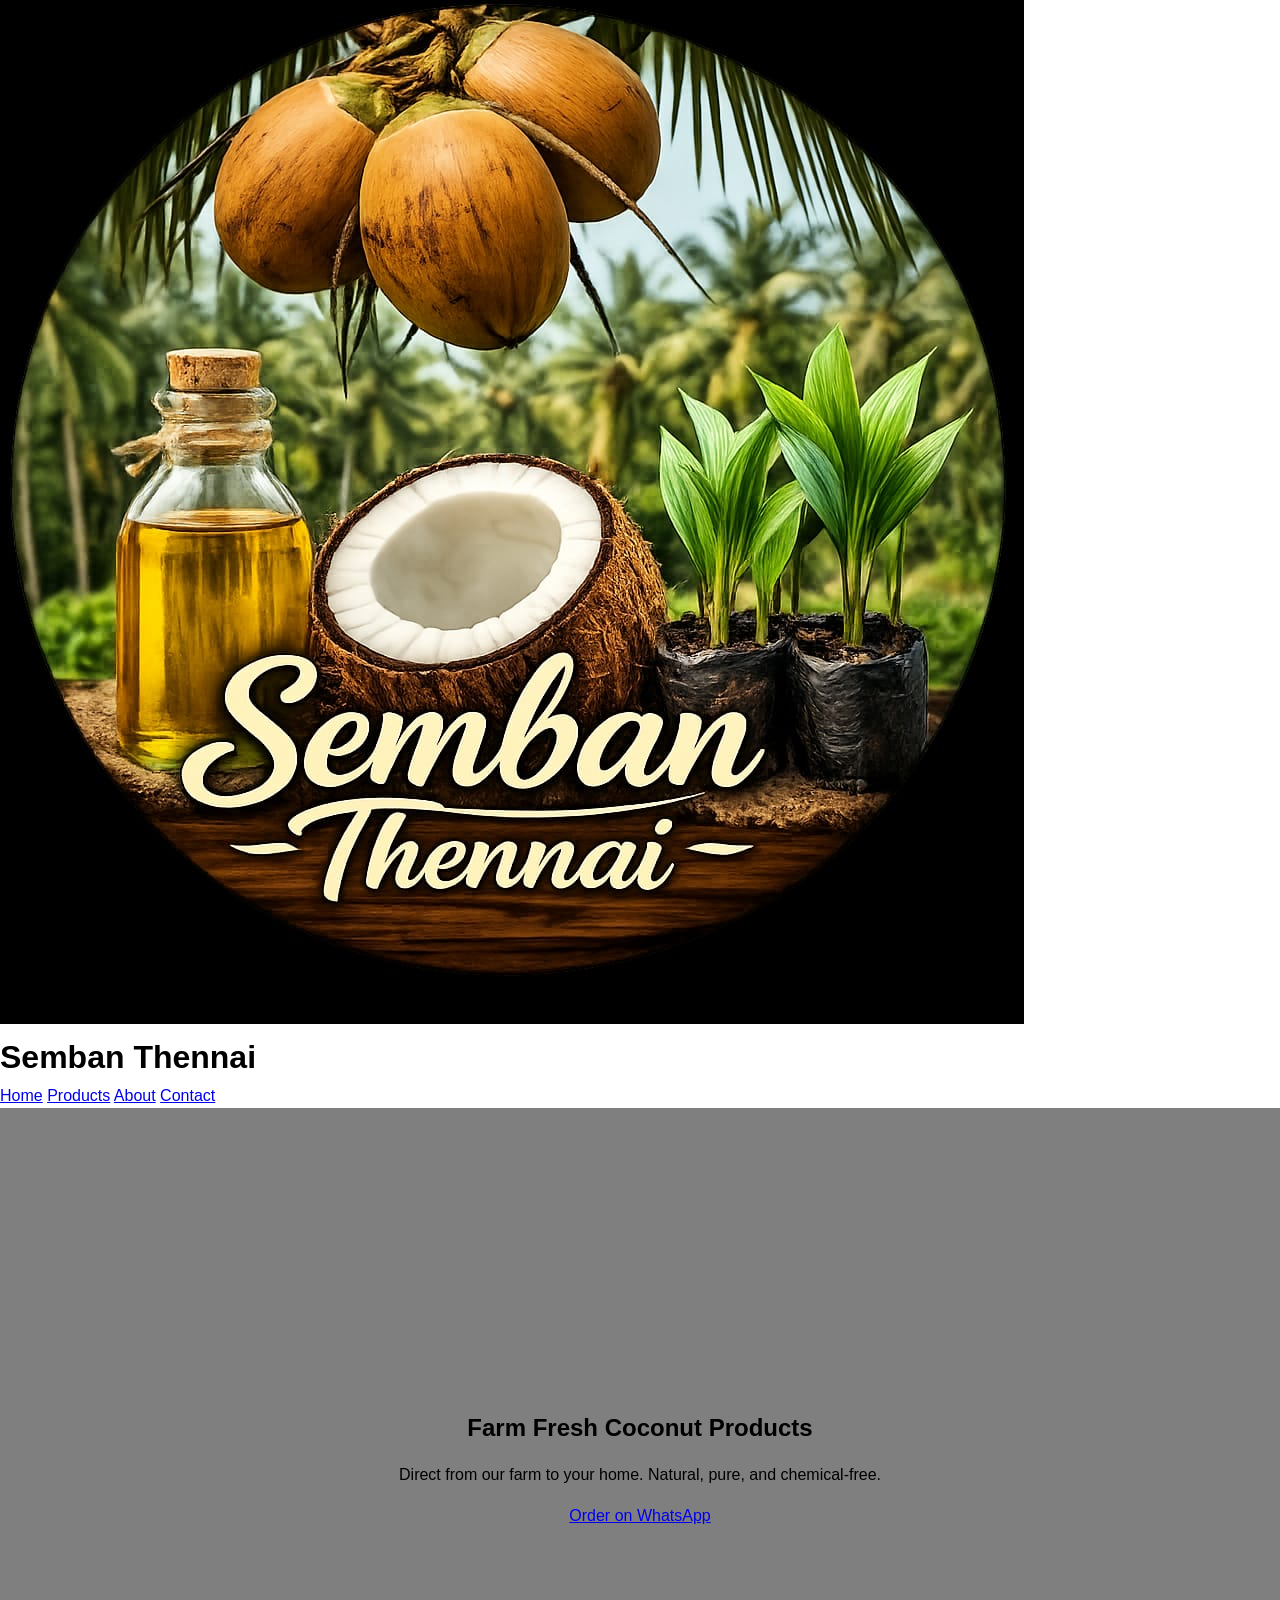
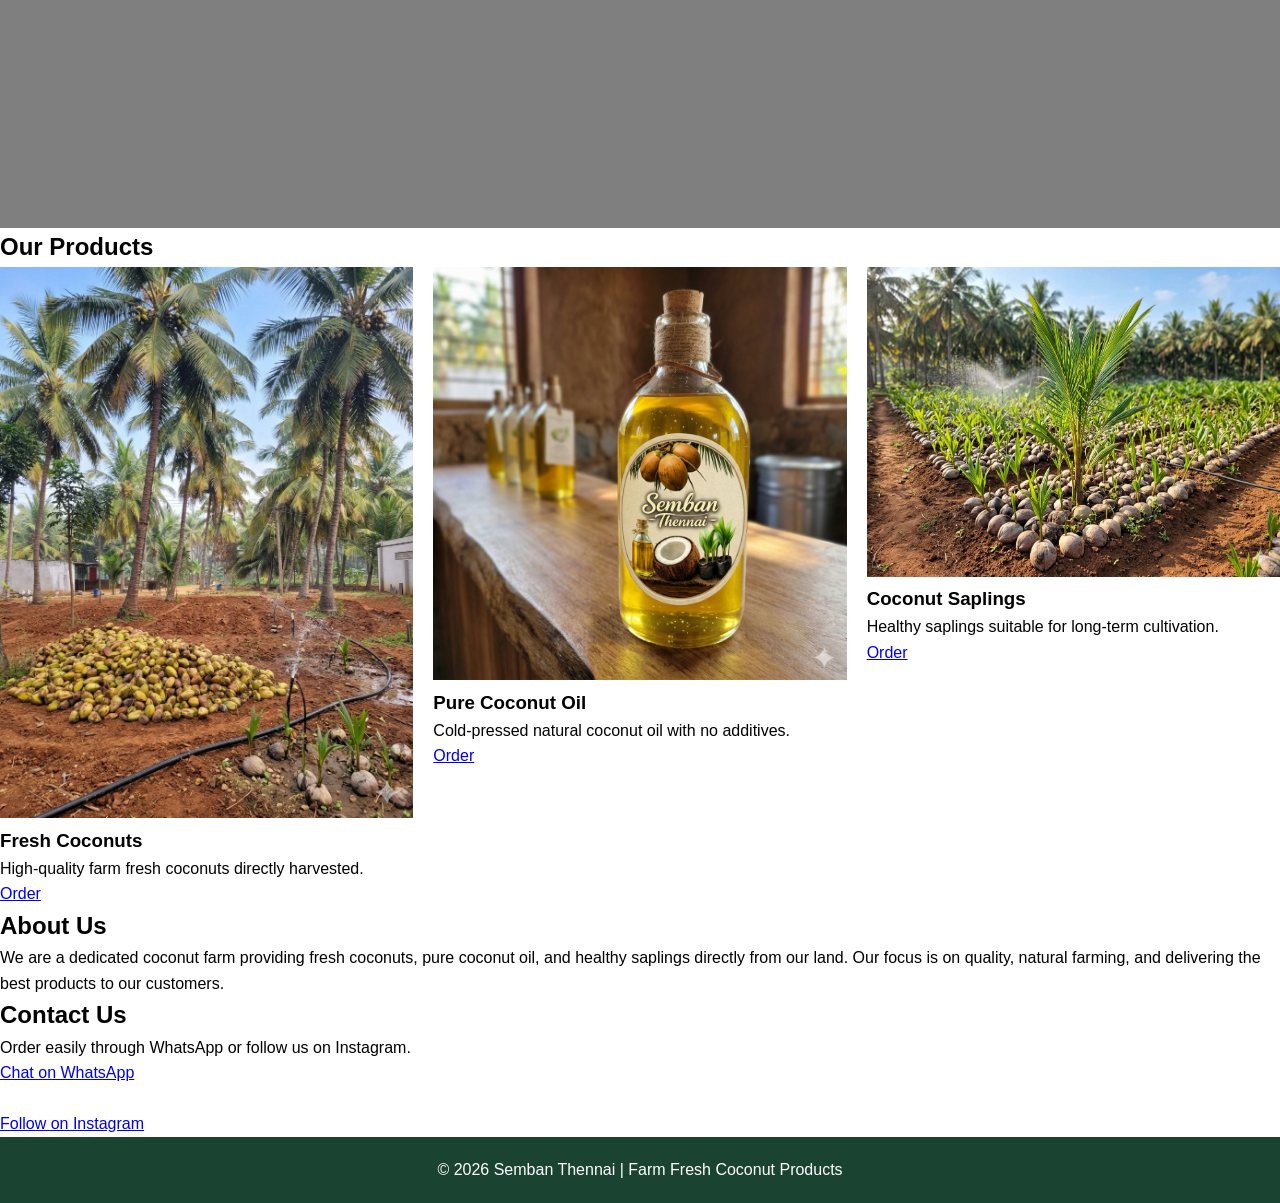
==== commit ad278bb3: "index.html" ====
--- a/index.html
+++ b/index.html
@@ -3,230 +3,91 @@
 <head>
 <meta charset="UTF-8">
 <meta name="viewport" content="width=device-width, initial-scale=1.0">
-<title>Semban Thennai | Premium Coconut Farm</title>
+<title>Semban Thennai</title>
 
 <link rel="stylesheet" href="style.css">
-
-<link href="https://fonts.googleapis.com/css2?family=Inter:wght@400;600&family=Playfair+Display:wght@700&display=swap" rel="stylesheet">
-
-<link rel="stylesheet" href="https://cdnjs.cloudflare.com/ajax/libs/font-awesome/6.0.0/css/all.min.css">
+<link href="https://fonts.googleapis.com/css2?family=Poppins:wght@300;400;600&display=swap" rel="stylesheet">
 </head>
 
 <body>
 
-<!-- CART ICON -->
-<div class="cart-icon" onclick="toggleCart()">
-<i class="fas fa-shopping-cart"></i>
-<span id="cart-count">0</span>
-</div>
+<!-- HEADER -->
+<header>
+    <div class="logo">
+        <img src="logo.png" alt="Semban Thennai">
+        <h1>Semban Thennai</h1>
+    </div>
 
-<!-- CART PANEL -->
-<div class="cart-panel" id="cart-panel">
-<h3>Your Cart</h3>
-<ul id="cart-items"></ul>
-<button onclick="sendToWhatsApp()" class="btn-main">Order via WhatsApp</button>
-</div>
-
-<!-- TOP BAR -->
-<div class="top-bar">
-    <div class="container top-bar-flex">
-        <div class="top-left">
-            <a href="mailto:sembanthennai@gmail.com">
-                <i class="far fa-envelope"></i> sembanthennai@gmail.com
-            </a>
-        </div>
-        <div class="top-right">
-            <a href="https://wa.me/919842817277" target="_blank">
-                <i class="fab fa-whatsapp"></i> Chat to Order
-            </a>
-            <a href="https://instagram.com/semban_thennai" target="_blank">
-                <i class="fab fa-instagram"></i> @semban_thennai
-            </a>
-        </div>
-    </div>
-</div>
-
-<!-- NAVBAR -->
-<nav class="navbar">
-    <div class="container nav-row">
-        <img src="logo.png" alt="Semban Thennai" class="nav-logo">
-
-        <ul class="nav-menu">
-            <li><a href="#about">About Us</a></li>
-            <li><a href="#products">Our Offerings</a></li>
-            <li><a href="#location">Location</a></li>
-        </ul>
-
-        <a href="https://wa.me/919842817277" class="nav-cta-btn">Order Now</a>
-    </div>
-</nav>
+    <nav>
+        <a href="#home">Home</a>
+        <a href="#products">Products</a>
+        <a href="#about">About</a>
+        <a href="#contact">Contact</a>
+    </nav>
+</header>
 
 <!-- HERO -->
-<header class="hero">
-    <div class="hero-overlay">
-        <span class="badge">TRADITIONALLY GROWN</span>
-        <h1>Pure. Natural. Rooted.</h1>
-        <p>Experience the essence of Semban Thennai.</p>
-
-        <div class="hero-btns">
-            <a href="#products" class="btn-main">View Products</a>
-        </div>
-    </div>
-</header>
-
-<!-- ABOUT -->
-<section id="about" class="container section">
-    <div class="about-grid">
-        <div class="about-text">
-            <span class="sub-title">Our Story</span>
-            <h2>Grown with Care at Semban Thennai</h2>
-            <div class="underline-left"></div>
-
- <p>
-Semban Thennai stands for purity, sustainability, and trust. Rooted in the fertile
-lands of Barur, our farm follows traditional agricultural practices combined with
-modern care to ensure the highest quality coconut cultivation.
-</p>
-
-<p>
-Our focus is on producing naturally grown coconuts, cold-pressed coconut oil,
-and healthy saplings without the use of harmful chemicals. Every stage of our
-process — from cultivation to harvesting — is handled with attention to quality
-and respect for nature.
-</p>
-
-<p>
-We take pride in delivering farm-fresh products directly to our customers,
-ensuring authenticity, freshness, and long-term trust. At Semban Thennai,
-we are not just growing coconuts — we are nurturing a tradition of excellence.
-</p>
-        </div>
-
-        <div class="about-stats">
-            <div class="stat-box"><h3>100%</h3><p>Natural</p></div>
-            <div class="stat-box"><h3>Farm</h3><p>Direct</p></div>
-        </div>
+<section class="hero" id="home">
+    <div class="hero-content">
+        <h2>Farm Fresh Coconut Products</h2>
+        <p>Direct from our farm to your home. Natural, pure, and chemical-free.</p>
+        <a href="https://wa.me/919842817277" class="btn">Order on WhatsApp</a>
     </div>
 </section>
 
 <!-- PRODUCTS -->
-<section id="products" class="section bg-light">
-    <div class="container">
-        <div class="section-header">
-            <span class="sub-title">What We Offer</span>
-            <h2>Our Premium Selection</h2>
-            <div class="underline"></div>
+<section class="products" id="products">
+    <h2>Our Products</h2>
+
+    <div class="product-grid">
+
+        <div class="card">
+            <img src="coconut.jpg" alt="Coconut">
+            <h3>Fresh Coconuts</h3>
+            <p>High-quality farm fresh coconuts directly harvested.</p>
+            <a href="https://wa.me/919842817277?text=I want Fresh Coconuts" class="btn">Order</a>
         </div>
 
-        <div class="product-grid">
+        <div class="card">
+            <img src="oil.jpg" alt="Oil">
+            <h3>Pure Coconut Oil</h3>
+            <p>Cold-pressed natural coconut oil with no additives.</p>
+            <a href="https://wa.me/919842817277?text=I want Coconut Oil" class="btn">Order</a>
+        </div>
 
-            <div class="product-card">
-                <img src="oil.jpg" class="product-img">
-                <h3>Coconut Oil</h3>
-                <p>Cold pressed traditional oil.</p>
-                <button onclick="addToCart('Coconut Oil')" class="btn-main">Add to Cart</button>
-            </div>
+        <div class="card">
+            <img src="saplings.jpg" alt="Saplings">
+            <h3>Coconut Saplings</h3>
+            <p>Healthy saplings suitable for long-term cultivation.</p>
+            <a href="https://wa.me/919842817277?text=I want Saplings" class="btn">Order</a>
+        </div>
 
-            <div class="product-card">
-                <img src="saplings.jpg" class="product-img">
-                <h3>Saplings</h3>
-                <p>Healthy coconut saplings.</p>
-                <button onclick="addToCart('Saplings')" class="btn-main">Add to Cart</button>
-            </div>
-
-            <div class="product-card">
-                <img src="coconut.jpg" class="product-img">
-                <h3>Fresh Coconuts</h3>
-                <p>Direct from farm.</p>
-                <button onclick="addToCart('Fresh Coconuts')" class="btn-main">Add to Cart</button>
-            </div>
-
-        </div>
     </div>
 </section>
 
-<!-- LOCATION -->
-<section id="location" class="container section">
-    <div class="location-card">
-        <i class="fas fa-map-marker-alt"></i>
-        <h3>Visit Our Farm</h3>
-        <p><strong>Semban Thennai</strong><br>Barur, Tamil Nadu</p>
+<!-- ABOUT -->
+<section class="about" id="about">
+    <h2>About Us</h2>
+    <p>
+        We are a dedicated coconut farm providing fresh coconuts, pure coconut oil, and healthy saplings directly from our land.
+        Our focus is on quality, natural farming, and delivering the best products to our customers.
+    </p>
+</section>
 
-        <a href="https://maps.app.goo.gl/BN6YttXz6fx7xy7L7" target="_blank" class="btn-main">
-            Get Directions
-        </a>
-    </div>
+<!-- CONTACT -->
+<section class="contact" id="contact">
+    <h2>Contact Us</h2>
+    <p>Order easily through WhatsApp or follow us on Instagram.</p>
+
+    <a href="https://wa.me/919842817277" class="btn">Chat on WhatsApp</a>
+    <br><br>
+    <a href="https://instagram.com/semban_thennai" class="insta">Follow on Instagram</a>
 </section>
 
 <!-- FOOTER -->
 <footer>
-    <div class="container">
-        <p class="copyright">© 2026 Semban Thennai</p>
-    </div>
+    <p>© 2026 Semban Thennai | Farm Fresh Coconut Products</p>
 </footer>
-
-<!-- SCRIPT -->
-<script>
-let cart = JSON.parse(localStorage.getItem("cart")) || [];
-
-function addToCart(name){
-    let item = cart.find(i => i.name === name);
-    if(item){ item.qty++; }
-    else{ cart.push({name, qty:1}); }
-    saveCart();
-}
-
-function changeQty(i,val){
-    cart[i].qty += val;
-    if(cart[i].qty <= 0) cart.splice(i,1);
-    saveCart();
-}
-
-function removeItem(i){
-    cart.splice(i,1);
-    saveCart();
-}
-
-function saveCart(){
-    localStorage.setItem("cart", JSON.stringify(cart));
-    displayCart();
-}
-
-function displayCart(){
-    let list = document.getElementById("cart-items");
-    let count = document.getElementById("cart-count");
-
-    list.innerHTML="";
-    cart.forEach((item,i)=>{
-        list.innerHTML += `
-        <li>
-            ${item.name}
-            <div>
-                <button onclick="changeQty(${i},-1)">-</button>
-                ${item.qty}
-                <button onclick="changeQty(${i},1)">+</button>
-                <button onclick="removeItem(${i})">❌</button>
-            </div>
-        </li>`;
-    });
-
-    count.innerText = cart.length;
-}
-
-function toggleCart(){
-    document.getElementById("cart-panel").classList.toggle("open");
-}
-
-function sendToWhatsApp(){
-    let msg="Hello, I want to order:\n";
-    cart.forEach(i=>{
-        msg += `- ${i.name} (Qty: ${i.qty})\n`;
-    });
-    window.open("https://wa.me/919842817277?text="+encodeURIComponent(msg));
-}
-
-displayCart();
-</script>
 
 </body>
 </html>
--- a/style.css
+++ b/style.css
@@ -1,166 +1,276 @@
+* {
+  margin: 0;
+  padding: 0;
+  box-sizing: border-box;
+}
+
 body {
-    margin: 0;
-    font-family: 'Poppins', sans-serif;
-    background: #f9f9f9;
+  font-family: 'Inter', sans-serif;
+  line-height: 1.6;
+}
+
+img {
+  max-width: 100%;
+  height: auto;
+}
+
+/* CONTAINER */
+.container {
+  max-width: 1140px;
+  margin: auto;
+  padding: 0 20px;
+}
+
+/* TOP BAR */
+.top-bar {
+  background: #1b4332;
+  color: white;
+  font-size: 0.8rem;
+}
+
+.top-bar-flex {
+  display: flex;
+  justify-content: space-between;
+  flex-wrap: wrap;
+  padding: 8px 0;
+}
+
+.top-bar a {
+  color: white;
+  text-decoration: none;
+  margin: 5px 10px;
 }
 
 /* NAVBAR */
-nav {
-    display: flex;
-    justify-content: space-between;
-    align-items: center;
-    padding: 15px 30px;
-    background: #2E7D32;
-    flex-wrap: wrap;
-}
-
-nav img {
-    height: 50px;
-}
-
-.nav-links {
-    display: flex;
-    flex-wrap: wrap;
-}
-
-nav a {
-    color: white;
-    text-decoration: none;
-    margin: 5px 10px;
+.nav-row {
+  display: flex;
+  justify-content: space-between;
+  align-items: center;
+  flex-wrap: wrap;
+  padding: 15px 0;
+}
+
+.nav-logo {
+  height: 45px;
+}
+
+.nav-menu {
+  display: flex;
+  list-style: none;
+  gap: 15px;
+  flex-wrap: wrap;
+}
+
+.nav-menu a {
+  text-decoration: none;
+  color: #1b4332;
+  font-weight: 600;
+}
+
+.nav-cta-btn {
+  background: #1b4332;
+  color: white;
+  padding: 8px 15px;
+  text-decoration: none;
+  border-radius: 4px;
 }
 
 /* HERO */
 .hero {
-    background: linear-gradient(rgba(0,0,0,0.5), rgba(0,0,0,0.5)),
-                url('coconuts.jpg') no-repeat center/cover;
-    color: white;
-    text-align: center;
-    padding: 100px 20px;
+  min-height: 80vh;
+  padding: 40px 20px;
+  background: linear-gradient(rgba(0,0,0,0.5), rgba(0,0,0,0.5)),
+              url('https://images.unsplash.com/photo-1596434449293-68f7b539ef38?q=80&w=2000');
+  background-size: cover;
+  background-position: center;
+
+  display: flex;
+  align-items: center;
+  justify-content: center;
+  text-align: center;
+}
+
+.hero-overlay {
+  max-width: 700px;
+  width: 100%;
+  color: white;
 }
 
 .hero h1 {
-    font-size: 32px;
-}
-
-.hero-buttons {
-    margin-top: 15px;
-}
-
-.hero button {
-    padding: 12px 18px;
-    margin: 5px;
-    border: none;
-    border-radius: 6px;
-    background: #ffcc00;
-    cursor: pointer;
+  font-family: 'Playfair Display', serif;
+  font-size: clamp(30px, 6vw, 60px);
+}
+
+.hero p {
+  margin: 15px 0;
+}
+
+.badge {
+  color: #b7904b;
+  letter-spacing: 3px;
+  font-size: 0.8rem;
+}
+
+/* BUTTON */
+.btn-main {
+  background: #1b4332;
+  color: white;
+  padding: 12px 25px;
+  text-decoration: none;
+  display: inline-block;
+  border-radius: 4px;
+  border: none;
+  cursor: pointer;
 }
 
 /* SECTION */
 .section {
-    padding: 40px 20px;
-    text-align: center;
+  padding: 70px 0;
+}
+
+/* ABOUT */
+.about-grid {
+  display: grid;
+  grid-template-columns: 1.5fr 1fr;
+  gap: 40px;
+  align-items: center;
+}
+
+.about-text p {
+  margin-bottom: 10px;
+}
+
+.stat-box {
+  padding: 20px;
+  background: #f4f4f4;
+  margin-bottom: 10px;
+  text-align: center;
 }
 
 /* PRODUCTS */
-.products {
-    display: flex;
-    flex-wrap: wrap;
-    justify-content: center;
-}
-
-.card {
-    background: white;
-    margin: 15px;
-    padding: 20px;
-    width: 260px;
-    border-radius: 12px;
-    box-shadow: 0 4px 10px rgba(0,0,0,0.1);
-}
-
-.card img {
-    width: 100%;
-    border-radius: 10px;
-}
-
-.card input {
-    padding: 8px;
-    width: 90%;
-    margin: 10px 0;
-    border-radius: 6px;
-    border: 1px solid #ccc;
-}
-
-.card button {
-    background: #2E7D32;
-    color: white;
-    padding: 10px;
-    border: none;
-    border-radius: 6px;
-    cursor: pointer;
-    margin-top: 5px;
-}
-
-.quick-buttons button {
-    margin: 5px;
-    background: #555;
-}
-
-.highlight {
-    color: #2E7D32;
-    font-weight: bold;
-}
-
-/* FEATURES */
-.features {
-    display: flex;
-    flex-wrap: wrap;
-    justify-content: center;
-    gap: 15px;
-}
-
-.features div {
-    background: white;
-    padding: 10px 15px;
-    border-radius: 8px;
-}
-
-/* CONTACT */
-.contact a {
-    display: block;
-    margin: 10px;
-    color: #2E7D32;
-    text-decoration: none;
-    font-weight: bold;
+.product-grid {
+  display: grid;
+  grid-template-columns: repeat(auto-fit, minmax(250px, 1fr));
+  gap: 20px;
+}
+
+.product-card {
+  padding: 20px;
+  text-align: center;
+  box-shadow: 0 2px 10px rgba(0,0,0,0.1);
+  border-radius: 6px;
+}
+
+.product-img {
+  width: 100%;
+  height: 200px;
+  object-fit: cover;
+  border-radius: 6px;
+  margin-bottom: 15px;
+}
+
+/* LOCATION */
+.location-card {
+  max-width: 600px;
+  margin: auto;
+  padding: 40px;
+  text-align: center;
+  border: 1px solid #ddd;
 }
 
 /* FOOTER */
 footer {
-    background: #2E7D32;
-    color: white;
-    padding: 15px;
-    text-align: center;
-}
-
-/* WHATSAPP */
-.whatsapp {
-    position: fixed;
-    bottom: 20px;
-    right: 20px;
-    background: #25D366;
-    color: white;
-    padding: 15px;
-    border-radius: 50%;
-    text-decoration: none;
+  background: #1b4332;
+  color: white;
+  text-align: center;
+  padding: 20px;
 }
 
 /* MOBILE */
 @media (max-width: 768px) {
-    .hero h1 {
-        font-size: 24px;
-    }
-
-    .products {
-        flex-direction: column;
-        align-items: center;
-    }
-}
+
+  .nav-menu {
+    width: 100%;
+    justify-content: center;
+    margin-top: 10px;
+  }
+
+  .about-grid {
+    grid-template-columns: 1fr;
+  }
+
+  .hero {
+    min-height: 60vh;
+  }
+}
+
+/* ========================= */
+/* 🛒 CART UI (ADDED ONLY) */
+/* ========================= */
+
+.cart-icon {
+  position: fixed;
+  top: 20px;
+  right: 20px;
+  background: #1b4332;
+  color: white;
+  padding: 12px;
+  border-radius: 50%;
+  cursor: pointer;
+  z-index: 1000;
+}
+
+.cart-icon span {
+  font-size: 12px;
+  margin-left: 5px;
+}
+
+.cart-panel {
+  position: fixed;
+  right: -320px;
+  top: 0;
+  width: 300px;
+  height: 100%;
+  background: white;
+  padding: 20px;
+  transition: 0.3s;
+  z-index: 1000;
+  box-shadow: -5px 0 15px rgba(0,0,0,0.1);
+}
+
+.cart-panel.open {
+  right: 0;
+}
+
+.cart-panel h3 {
+  margin-bottom: 15px;
+}
+
+.cart-panel ul {
+  list-style: none;
+  padding: 0;
+  margin-bottom: 20px;
+}
+
+.cart-panel li {
+  display: flex;
+  justify-content: space-between;
+  align-items: center;
+  margin-bottom: 10px;
+  border-bottom: 1px solid #eee;
+  padding-bottom: 8px;
+}
+
+.cart-panel button {
+  cursor: pointer;
+  border: none;
+  background: #1b4332;
+  color: white;
+  padding: 4px 8px;
+  margin: 0 2px;
+  border-radius: 3px;
+}
+
+.cart-panel button:hover {
+  opacity: 0.8;
+}
